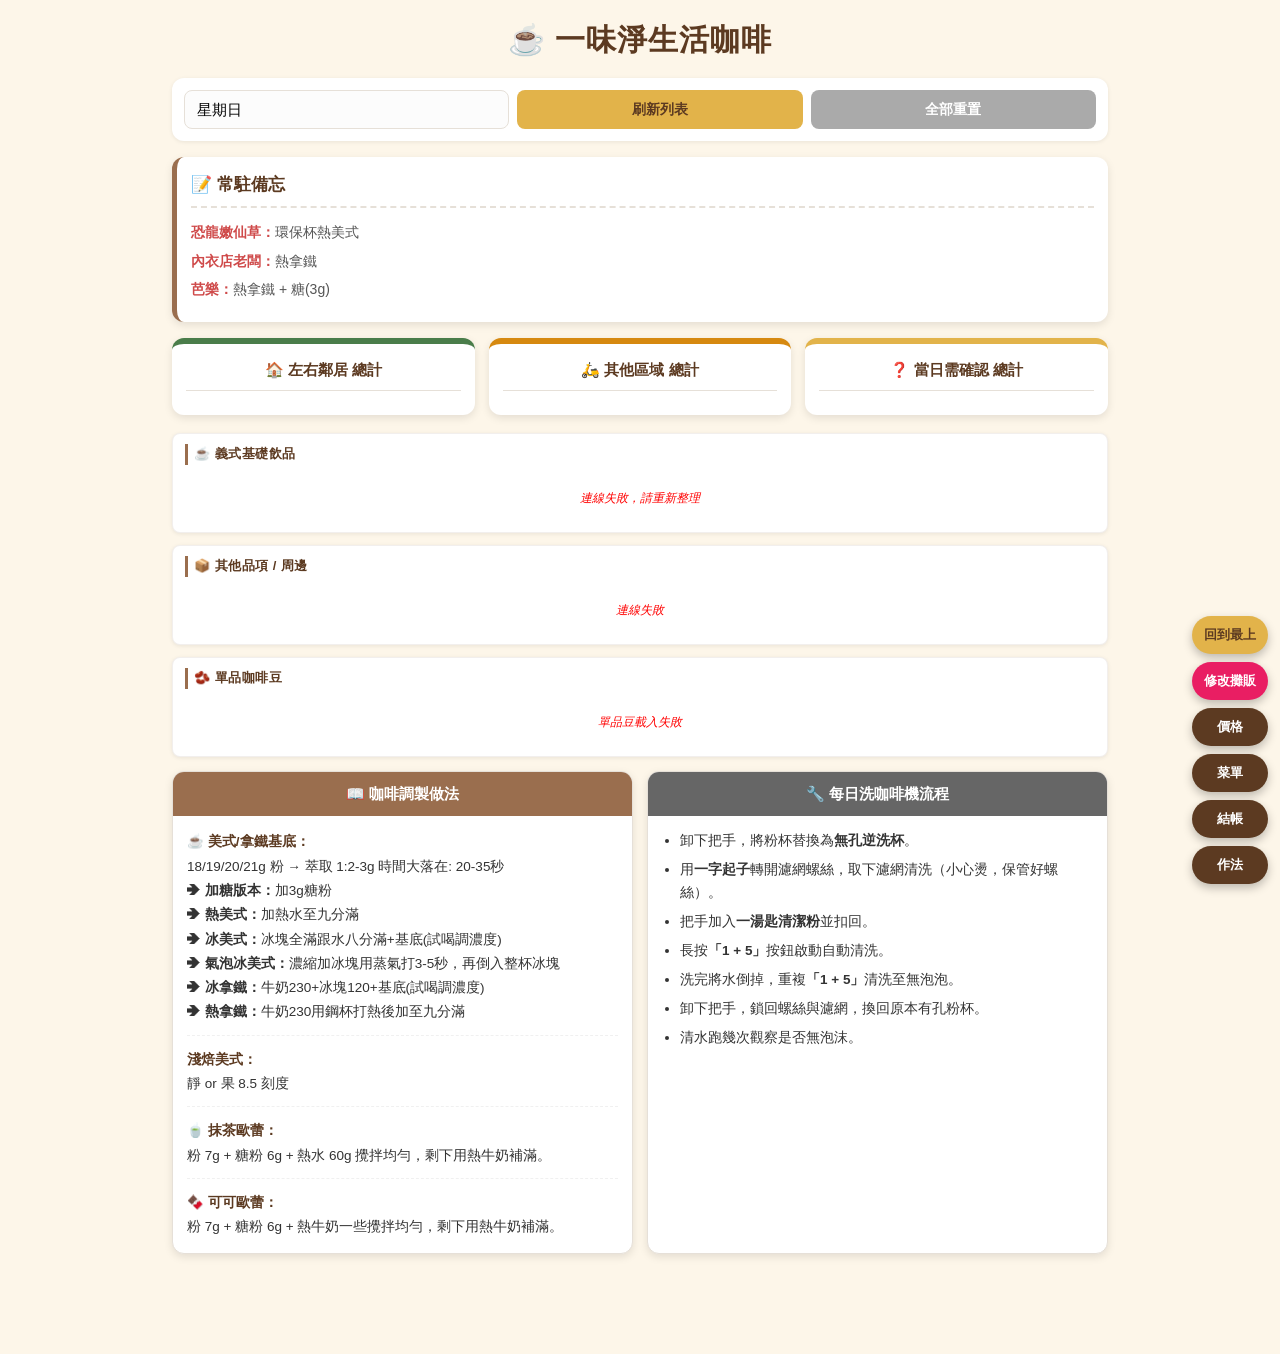
==== index.html @ 2da3b3c5 "新增菜單頁面" ====
<!DOCTYPE html>
<html lang="zh-TW">
<head>
    <meta charset="UTF-8">
    <meta name="viewport" content="width=device-width, initial-scale=1.0">
    <title>一味淨生活咖啡系統</title>
    <link rel="stylesheet" href="style.css">
</head>
<body>

<h2>☕ 一味淨生活咖啡</h2>
<script src="config.js"></script>
<script src="main.js"></script>

<div class="fab-container">
    <button class="fab-btn fab-top" onclick="window.scrollTo({ top: 0, behavior: 'smooth' })">回到最上</button>
    <button class="fab-btn" style="background-color: #e91e63; color: white;" onclick="openEditModal()">修改攤販</button>
    <button class="fab-btn" onclick="document.getElementById('menuReference').scrollIntoView({ behavior: 'smooth' })">價格</button>
    <button class="fab-btn" onclick="window.location.href='https://christypy.github.io/menu.html'">菜單</button>

    <button class="fab-btn" onclick="window.location.href='https://christypy.github.io/been.html?mode=admin'">結帳</button>
    <button class="fab-btn" onclick="document.getElementById('method').scrollIntoView({ behavior: 'smooth' })">作法</button>
</div>

<div class="controls">
    <select id="daySelect">
        <option value="1">星期一 (休)</option>
        <option value="2">星期二</option>
        <option value="3">星期三</option>
        <option value="4">星期四</option>
        <option value="5">星期五</option>
        <option value="6">星期六</option>
        <option value="0">星期日</option>
    </select>
    <button id="refreshBtn" class="btn" onclick="initData(true)">刷新列表</button>
    <button class="btn" id="clearAllBtn" onclick="manualClearAll()">全部重置</button>
</div>

<div class="info-section">
    <h3>📝 常駐備忘</h3>
    <ul id="staticMemoList">
        <li><b>恐龍嫩仙草：</b>環保杯熱美式</li>
        <li><b>內衣店老闆：</b>熱拿鐵</li>
        <li><b>芭樂：</b>熱拿鐵 + 糖(3g)</li>
    </ul>
    <ul id="dynamicMemoList"></ul>
</div>

<div class="stats-container">
    <div class="stat-box" style="border-top-color: var(--color-success);">
        <h3>🏠 左右鄰居 總計</h3>
        <div id="stats-neighbor"></div>
    </div>
    <div class="stat-box" style="border-top-color: var(--color-total-progress);">
        <h3>🛵 其他區域 總計</h3>
        <div id="stats-other"></div>
    </div>
    <div class="stat-box" style="border-top-color: var(--color-accent);">
        <h3>❓ 當日需確認 總計</h3>
        <div id="stats-ask"></div>
    </div>
</div>

<!-- 價目表 -->
<div id="menuReference">
    <div class="compact-menu-section">
        <div class="compact-grid-title">☕ 義式基礎飲品</div>
        <div class="multi-column-wrapper" id="baseDrinksContainer">
            <div class="cloud-loading-mini">同步雲端飲品中...</div>
        </div>
    </div>
    <div class="compact-menu-section">
        <div class="compact-grid-title">📦 其他品項 / 周邊</div>
        <div class="multi-column-wrapper" id="otherItemsContainer">
            <div class="cloud-loading-mini">同步雲端品項中...</div>
        </div>
    </div>

    <!-- 單品咖啡豆 -->
    <div class="compact-menu-section single-beans-section">
        <div class="compact-grid-title">🫘 單品咖啡豆</div>
        <div class="single-beans-grid-container" id="singleBeansGrid">
            <div class="cloud-loading-mini">☕ 正在讀取雲端單品豆目錄...</div>
        </div>
    </div>
</div>

<!-- 作法 + 洗機流程 -->
<div class="method-flex-container" id="method">
    <div class="price-card">
        <div class="price-card-header" style="background: var(--color-secondary);">📖 咖啡調製做法</div>
        <div style="padding: 14px; font-size: 13.5px; line-height: 1.8;">
            <div class="method-item-block">
                <strong style="color: var(--color-primary);">☕ 美式/拿鐵基底：</strong><br>
                18/19/20/21g 粉 → 萃取 1:2-3g 時間大落在: 20-35秒<br>
                ➔ <b>加糖版本：</b>加3g糖粉<br>
                ➔ <b>熱美式：</b>加熱水至九分滿<br>
                ➔ <b>冰美式：</b>冰塊全滿跟水八分滿+基底(試喝調濃度)<br>
                ➔ <b>氣泡冰美式：</b>濃縮加冰塊用蒸氣打3-5秒，再倒入整杯冰塊<br>
                ➔ <b>冰拿鐵：</b>牛奶230+冰塊120+基底(試喝調濃度)<br>
                ➔ <b>熱拿鐵：</b>牛奶230用鋼杯打熱後加至九分滿
            </div>
            <div class="method-item-block">
                <strong style="color: var(--color-primary);">淺焙美式：</strong><br>
                靜 or 果 8.5 刻度
            </div>
            <div class="method-item-block">
                <strong style="color: var(--color-primary);">🍵 抹茶歐蕾：</strong><br>
                粉 7g + 糖粉 6g + 熱水 60g 攪拌均勻，剩下用熱牛奶補滿。
            </div>
            <div class="method-item-block">
                <strong style="color: var(--color-primary);">🍫 可可歐蕾：</strong><br>
                粉 7g + 糖粉 6g + 熱牛奶一些攪拌均勻，剩下用熱牛奶補滿。
            </div>
        </div>
    </div>

    <div class="price-card">
        <div class="price-card-header" style="background: #666;">🔧 每日洗咖啡機流程</div>
        <div style="padding: 14px; font-size: 13.5px; line-height: 1.7;">
            <ul style="padding-left: 18px; margin: 0;">
                <li style="margin-bottom: 6px;">卸下把手，將粉杯替換為<b>無孔逆洗杯</b>。</li>
                <li style="margin-bottom: 6px;">用<b>一字起子</b>轉開濾網螺絲，取下濾網清洗（小心燙，保管好螺絲）。</li>
                <li style="margin-bottom: 6px;">把手加入<b>一湯匙清潔粉</b>並扣回。</li>
                <li style="margin-bottom: 6px;">長按<b>「1 + 5」</b>按鈕啟動自動清洗。</li>
                <li style="margin-bottom: 6px;">洗完將水倒掉，重複<b>「1 + 5」</b>清洗至無泡泡。</li>
                <li style="margin-bottom: 6px;">卸下把手，鎖回螺絲與濾網，換回原本有孔粉杯。</li>
                <li style="margin-bottom: 0;">清水跑幾次觀察是否無泡沫。</li>
            </ul>
        </div>
    </div>
</div>

<table id="menuTableBody" style="display: none;"></table>

<!-- 修改攤販 Modal -->
<div id="vendorEditModal" class="modal">
    <div class="modal-content">
        <h3>✏️ 線上修改攤販品項</h3>
        <div class="modal-group">
            <label for="modalVendorSelect">選擇攤販 / 姓名：</label>
            <select id="modalVendorSelect" onchange="onModalVendorChange()"></select>
        </div>
        <div class="modal-group">
            <label for="modalItemSelect">更換品項：</label>
            <select id="modalItemSelect">
                <option value="大拿鐵">大拿鐵</option>
                <option value="大熱美">大熱美</option>
                <option value="大熱拿">大熱拿</option>
                <option value="冰手沖">冰手沖</option>
                <option value="冰美式">冰美式</option>
                <option value="冰拿鐵">冰拿鐵</option>
                <option value="冰拿鐵加糖">冰拿鐵加糖</option>
                <option value="熱手沖">熱手沖</option>
                <option value="熱美式">熱美式</option>
                <option value="熱拿鐵">熱拿鐵</option>
                <option value="熱拿鐵加糖">熱拿鐵加糖</option>
            </select>
        </div>
        <div class="modal-actions">
            <button class="modal-btn cancel" onclick="closeEditModal()">取消</button>
            <button class="modal-btn confirm" onclick="submitVendorEdit()">確認修改</button>
        </div>
    </div>
</div>

<script>
// ── 雲端 CSV 價目表 URL ───────────────────────────────────────
const CLOUD_MENU_URL = "https://docs.google.com/spreadsheets/d/e/2PACX-1vSEiSHdIF1FlVgrSp5r8DhCDnTKAVhfRjXPIizNQ_d5kK_FFUQJfQKhQG1YXe3ViIdExAiUnAPlKCO-/pub?gid=250388087&single=true&output=csv";

// 焙度文字 → CSS class / 顯示文字對照
function getRoastInfo(raw) {
    if (!raw) return null;
    const r = raw.trim();
    if (!r) return null;
    const lower = r.toLowerCase();
    if (lower.includes('light') || lower.includes('淺')) return { label: '淺焙', cls: 'roast-light' };
    if (lower.includes('dark') || lower.includes('深')) return { label: '深焙', cls: 'roast-dark' };
    if (lower.includes('medium') || lower.includes('中')) return { label: '中焙', cls: 'roast-medium' };
    // 有值但不在已知分類 → 直接顯示原文
    return { label: r, cls: 'roast-default' };
}

async function fetchCloudMenu() {
    try {
        const response = await fetch(CLOUD_MENU_URL);
        if (!response.ok) throw new Error("價目表連線失敗");
        const csvText = await response.text();

        // 解析 CSV（簡易版，處理欄位中含逗號需引號的情形請視資料決定）
        const lines = csvText.split(/\r?\n/).map(line => {
            // 簡易 CSV split，不含引號跳脫
            return line.split(',');
        });

        let classicHTML = "";
        let otherHTML = "";
        let singleHTML = "";

        for (let i = 1; i < lines.length; i++) {
            const row = lines[i];
            if (!row || row.length < 3 || !row[0]) continue;

            const type       = row[0]  ? row[0].trim()  : "";
            const name       = row[2]  ? row[2].trim()  : "";
            const takePrice  = row[8]  ? row[8].trim()  : "";
            const roastRaw   = row[12] ? row[12].trim() : ""; // ← 第13欄為焙度

            if (type === 'classic') {
                classicHTML += `
                    <div class="mini-price-item">
                        <span class="p-name">${name}</span>
                        <span class="p-cost">$${takePrice || '0'}</span>
                    </div>`;
            } else if (type === 'other') {
                otherHTML += `
                    <div class="mini-price-item">
                        <span class="p-name">${name}</span>
                        <span class="p-cost">$${takePrice || '0'}</span>
                    </div>`;
            } else if (type === 'single') {
                const stayPrice  = row[9]  ? row[9].trim()  : "";
                const poundPrice = row[10] ? row[10].trim() : "";
                const dripPrice  = row[11] ? row[11].trim() : "";

                const roastInfo  = getRoastInfo(roastRaw);
                const roastBadge = roastInfo
                    ? `<span class="roast-badge ${roastInfo.cls}">${roastInfo.label}</span>`
                    : '';

                singleHTML += `
                    <div class="bean-compact-card">
                        <div class="bean-title-row">
                            <span class="bean-title-line">🫘 ${name}</span>
                            ${roastBadge}
                        </div>
                        <div class="bean-specs-row">
                            <div class="square-badge ${!takePrice  ? 'is-empty' : ''}"><span class="sq-lbl">外帶</span><span class="sq-prc">$${takePrice}</span></div>
                            <div class="square-badge ${!stayPrice  ? 'is-empty' : ''}"><span class="sq-lbl">內用</span><span class="sq-prc">$${stayPrice}</span></div>
                            <div class="square-badge ${!poundPrice ? 'is-empty' : ''}"><span class="sq-lbl">半磅</span><span class="sq-prc">$${poundPrice}</span></div>
                            <div class="square-badge ${!dripPrice  ? 'is-empty' : ''}"><span class="sq-lbl">濾掛</span><span class="sq-prc">$${dripPrice}</span></div>
                        </div>
                    </div>`;
            }
        }

        document.getElementById('baseDrinksContainer').innerHTML  = classicHTML || '<div class="cloud-loading-mini">暫無品項</div>';
        document.getElementById('otherItemsContainer').innerHTML  = otherHTML   || '<div class="cloud-loading-mini">暫無品項</div>';
        document.getElementById('singleBeansGrid').innerHTML      = singleHTML  || '<div class="cloud-loading-mini">暫無單品供應</div>';

    } catch (error) {
        console.error("雲端選單同步錯誤:", error);
        document.getElementById('baseDrinksContainer').innerHTML = '<div class="cloud-loading-mini" style="color:red;">連線失敗，請重新整理</div>';
        document.getElementById('otherItemsContainer').innerHTML = '<div class="cloud-loading-mini" style="color:red;">連線失敗</div>';
        document.getElementById('singleBeansGrid').innerHTML     = '<div class="cloud-loading-mini" style="color:red;">單品豆載入失敗</div>';
    }
}

window.addEventListener('DOMContentLoaded', fetchCloudMenu);
</script>
</body>
</html>
---- style.css ----
/* 全局變數與配色優化 */
:root {
    --color-primary: #5c3a21;
    --color-secondary: #9a6e4e;
    --color-accent: #e2b34a;
    --color-background: #fdf6e9;
    --color-light-gray: #e6e0d8;
    --color-done-bg: #f5f0e7;
    --color-success: #4a7d4a;
    --color-danger: #cf4a4a;
    --color-total-progress: #d68910;
    --color-section-bg: #ffffff;
    --color-text: #333333;
    --shadow-subtle: 0 1px 4px rgba(0,0,0,0.08);
    --shadow-medium: 0 3px 8px rgba(0,0,0,0.1);
    --border-radius-lg: 12px;
    --border-radius-md: 8px;
}

/* 基礎排版 */
*, *::before, *::after { box-sizing: border-box; }

body {
    font-family: 'Noto Sans TC', -apple-system, BlinkMacSystemFont, "Segoe UI", "Roboto", sans-serif;
    background: var(--color-background);
    padding: 0 12px 100px 12px;
    color: var(--color-text);
    max-width: 960px;
    margin: 0 auto;
    line-height: 1.6;
    font-size: 15px;
}

h2 {
    text-align: center;
    color: var(--color-primary);
    margin: 16px 0 14px 0;
    font-size: clamp(22px, 5vw, 30px);
    font-weight: 700;
    letter-spacing: 1px;
}

/* ── FAB 浮動按鈕 ─────────────────────────────────── */
.fab-container {
    position: fixed;
    right: 12px;
    bottom: 16px;
    display: flex;
    flex-direction: column;
    gap: 8px;
    z-index: 999;
}

.fab-btn {
    min-width: 76px;
    height: 38px;
    padding: 0 12px;
    border-radius: 999px;
    border: none;
    background: var(--color-primary);
    color: white;
    font-size: 13px;
    font-weight: bold;
    box-shadow: 0 4px 10px rgba(0,0,0,0.25);
    cursor: pointer;
    white-space: nowrap;
    transition: background 0.2s;
}
.fab-btn:hover { background: var(--color-secondary); }
.fab-top { background: var(--color-accent); color: var(--color-primary); }

/* ── 控制區 ──────────────────────────────────────── */
.controls {
    background: var(--color-section-bg);
    padding: 12px;
    border-radius: var(--border-radius-lg);
    box-shadow: var(--shadow-subtle);
    margin-bottom: 16px;
    display: flex;
    gap: 8px;
    flex-wrap: wrap;
}

select {
    padding: 10px 12px;
    font-size: 15px;
    border-radius: var(--border-radius-md);
    border: 1px solid var(--color-light-gray);
    appearance: none;
    background-color: #fcfcfc;
    flex: 1 1 120px;
    cursor: pointer;
    min-width: 0;
}

.btn {
    background: var(--color-accent);
    color: var(--color-primary);
    border: none;
    padding: 10px 14px;
    border-radius: var(--border-radius-md);
    cursor: pointer;
    font-weight: bold;
    font-size: 14px;
    transition: background 0.2s, transform 0.1s;
    flex: 1 1 80px;
    min-width: 0;
}
.btn:hover { background: #f0c35f; transform: translateY(-1px); }

#clearAllBtn { background: #aaa; color: white; }
#clearAllBtn:hover { background: #888; }

/* ── 備忘區 ──────────────────────────────────────── */
.info-section {
    background: var(--color-section-bg);
    padding: 14px;
    border-radius: var(--border-radius-lg);
    box-shadow: var(--shadow-medium);
    margin-bottom: 16px;
    border-left: 5px solid var(--color-secondary);
}
.info-section h3 {
    color: var(--color-primary);
    font-size: 17px;
    margin: 0 0 10px 0;
    border-bottom: 2px dashed var(--color-light-gray);
    padding-bottom: 8px;
    font-weight: 600;
}
.info-section ul { list-style: none; padding: 0; margin: 0; }
.info-section li { font-size: 14px; padding: 3px 0; color: #555; }
.info-section li b { color: var(--color-danger); font-weight: 700; }

#dynamicMemoList { display: flex; flex-wrap: wrap; gap: 12px; padding-top: 5px; }
.dynamic-memo-title { width: 100%; margin-top: 10px; padding-bottom: 5px; color: var(--color-danger); font-weight: bold; border-top: 2px dashed var(--color-danger); }
.dynamic-memo-item { color: var(--color-primary); font-weight: 600; padding: 2px 0; white-space: nowrap; }
.dynamic-memo-item .memo-tag { font-style: normal; color: white; background-color: var(--color-total-progress); padding: 2px 6px; border-radius: 4px; font-weight: bold; margin-left: 5px; font-size: 12px; }
#staticMemoList.has-dynamic { margin-bottom: 10px; }

/* ── 統計區 ──────────────────────────────────────── */
.stats-container {
    display: grid;
    grid-template-columns: 1fr;
    gap: 14px;
    margin-bottom: 18px;
}
@media (min-width: 640px) {
    .stats-container { grid-template-columns: 1fr 1fr; }
}
@media (min-width: 960px) {
    .stats-container { grid-template-columns: 1fr 1fr 1fr; }
}

.stat-box {
    background: var(--color-section-bg);
    border-radius: var(--border-radius-lg);
    padding: 14px;
    box-shadow: var(--shadow-medium);
    border-top: 6px solid var(--color-primary);
}
.stat-box h3 { margin: 0 0 10px 0; font-size: 15px; color: var(--color-primary); font-weight: 700; text-align: center; border-bottom: 1px solid var(--color-light-gray); padding-bottom: 8px; }

.stat-row { display: flex; justify-content: space-between; align-items: center; font-size: 14px; margin: 5px 0; padding: 7px 10px; cursor: pointer; transition: background-color 0.15s; border-radius: 6px; font-weight: 500; }
.stat-row:hover { background-color: var(--color-done-bg); }
.stat-row.total { font-size: 15px; font-weight: 700; border-top: 2px solid var(--color-light-gray); margin-top: 12px; padding-top: 10px; color: var(--color-primary); }
.stat-row.no-click { cursor: default; }

.stat-row-progress { height: 5px; background-color: var(--color-light-gray); border-radius: 2px; margin: 0 10px 8px 10px; overflow: hidden; }
.progress-fill { height: 100%; background-color: var(--color-accent); transition: width 0.3s ease; }

.progress-counts .count-total { color: var(--color-danger); font-weight: bold; margin-right: 10px; }
.progress-counts .count-remaining b { color: var(--color-danger); font-weight: bold; }
.progress-counts .count-remaining b[style*="color: var(--color-success);"] { color: var(--color-success) !important; }

.stat-detail-list { display: block; padding: 5px 10px; background-color: #fff; border-top: 1px solid var(--color-light-gray); }
.stat-detail-item { display: flex; justify-content: flex-start; align-items: center; font-size: 14px; padding: 8px 6px; border-bottom: 1px dotted #e0e0e0; cursor: pointer; transition: background-color 0.1s; border-radius: 4px; gap: 4px; }
.stat-detail-item:hover:not(.done):not(.absent) { background-color: var(--color-done-bg); }
.stat-detail-item.done { background-color: var(--color-done-bg); color: #888; text-decoration: line-through; }

.customer-info { display: flex; flex-direction: column; align-items: flex-start; flex-grow: 1; margin-right: auto; min-width: 0; }
.customer-name { font-weight: 600; color: var(--color-primary); }
.stat-detail-item.done .customer-name { color: #aaa; }
.customer-loc { font-size: 12px; color: #777; margin-top: 2px; }
.customer-tag { font-size: 11px; background-color: var(--color-accent); color: var(--color-primary); padding: 1px 4px; border-radius: 3px; font-weight: bold; margin-left: 8px; flex-shrink: 0; line-height: 1.4; }
.stat-detail-item.done .customer-tag { background-color: #d8d8d8; color: #999; }

/* Checkbox */
.stat-detail-item input[type="checkbox"] {
    appearance: none; -webkit-appearance: none;
    width: 22px; height: 22px; min-width: 22px;
    border: 2px solid var(--color-secondary); border-radius: 4px;
    cursor: pointer; outline: none; position: relative; flex-shrink: 0;
}
.stat-detail-item input[type="checkbox"]:checked { border-color: var(--color-success); background-color: var(--color-success); }
.stat-detail-item input[type="checkbox"]:checked::after { content: '✓'; color: white; position: absolute; top: -1px; left: 4px; font-size: 15px; font-weight: bold; }

.absence-toggle { background: #f4f4f4; color: var(--color-danger); border: 1px solid var(--color-light-gray); border-radius: 4px; font-weight: bold; padding: 4px 7px; cursor: pointer; margin-right: 6px; transition: background 0.1s; line-height: 1; font-size: 13px; flex-shrink: 0; }
.absence-toggle:hover { background: #ffe6e6; border-color: var(--color-danger); }

.stat-detail-item.absent { background-color: #f7f7f7; color: #999; opacity: 0.6; }
.stat-detail-item.absent .customer-name { color: #999; }
.stat-detail-item.absent .customer-tag { display: none; }
.stat-detail-item.absent input[type="checkbox"] { border-color: #ccc; background-color: #e8e8e8; cursor: default; }
.stat-detail-item.absent input[type="checkbox"]:checked::after { content: '－'; color: #999; top: -3px; left: 4px; }
.stat-detail-item.absent .customer-info { cursor: default; pointer-events: none; }

/* ── 修改品項按鈕 ─────────────────────────────────── */
.edit-item-btn { padding: 6px 10px; margin-left: 4px; cursor: pointer; font-size: 1.1rem; transition: transform 0.1s ease; user-select: none; }
.edit-item-btn:active { transform: scale(1.2); }
.stat-detail-item.absent .edit-item-btn { display: none; }

/* ── 舊價格卡（保留相容性）─────────────────────────── */
.price-card-container {
    display: grid;
    grid-template-columns: 1fr 1fr;
    gap: 16px;
    margin-top: 20px;
}
@media (max-width: 640px) {
    .price-card-container { grid-template-columns: 1fr; }
}
.price-card { background: #fff; border-radius: var(--border-radius-lg); box-shadow: var(--shadow-medium); overflow: hidden; border: 1px solid var(--color-light-gray); }
.price-card-header { background: var(--color-primary); color: #fff; padding: 10px 15px; font-weight: bold; text-align: center; font-size: 15px; }

/* ── 價目表緊湊區塊 ───────────────────────────────── */
.compact-menu-section {
    background: var(--color-section-bg);
    border-radius: var(--border-radius-md);
    box-shadow: var(--shadow-subtle);
    border: 1px solid rgba(92,58,33,0.08);
    padding: 10px 12px;
    margin-bottom: 12px;
}
.compact-grid-title {
    font-size: 13px;
    font-weight: 700;
    color: var(--color-primary);
    border-left: 3px solid var(--color-secondary);
    padding-left: 6px;
    margin: 0 0 10px 0;
    letter-spacing: 0.5px;
}

/* 義式飲品＆其他品項：mini 價格格 */
.multi-column-wrapper {
    display: grid;
    grid-template-columns: repeat(2, 1fr);
    gap: 5px 10px;
}
@media (min-width: 480px) {
    .multi-column-wrapper { grid-template-columns: repeat(3, 1fr); }
}
@media (min-width: 768px) {
    .multi-column-wrapper { grid-template-columns: repeat(4, 1fr); }
}

.mini-price-item {
    display: flex;
    justify-content: space-between;
    align-items: center;
    padding: 5px 8px;
    background: #faf8f5;
    border-radius: 5px;
    font-size: 13px;
    border: 1px solid rgba(0,0,0,0.04);
    gap: 4px;
}
.mini-price-item .p-name { color: #444; overflow: hidden; text-overflow: ellipsis; white-space: nowrap; flex: 1; min-width: 0; }
.mini-price-item .p-cost { font-weight: 700; color: var(--color-secondary); flex-shrink: 0; font-size: 13px; }

/* 讀取中 */
.cloud-loading-mini { grid-column: 1 / -1; text-align: center; padding: 14px; color: #999; font-size: 12px; font-style: italic; }

/* ── 單品豆卡片 ───────────────────────────────────── */
.single-beans-section {
    background: var(--color-section-bg);
    border-radius: var(--border-radius-md);
    box-shadow: var(--shadow-subtle);
    border: 1px solid rgba(92,58,33,0.08);
    padding: 10px 12px;
    margin-bottom: 12px;
}
.single-beans-grid-container {
    display: grid;
    grid-template-columns: repeat(auto-fill, minmax(200px, 1fr));
    gap: 8px;
    margin-top: 8px;
}
@media (max-width: 400px) {
    .single-beans-grid-container { grid-template-columns: 1fr; }
}

.bean-compact-card {
    background: #fffdf8;
    border-radius: 8px;
    border: 1px solid rgba(92,58,33,0.1);
    box-shadow: var(--shadow-subtle);
    padding: 10px;
    display: flex;
    flex-direction: column;
    gap: 7px;
}
.bean-title-row {
    display: flex;
    align-items: center;
    gap: 6px;
    flex-wrap: wrap;
}
.bean-title-line {
    font-size: 13.5px;
    font-weight: 700;
    color: var(--color-primary);
    flex: 1;
    min-width: 0;
    overflow: hidden;
    text-overflow: ellipsis;
    white-space: nowrap;
}
/* 焙度徽章 */
.roast-badge {
    display: inline-block;
    padding: 2px 7px;
    border-radius: 99px;
    font-size: 11px;
    font-weight: 700;
    flex-shrink: 0;
    white-space: nowrap;
}
.roast-light  { background: #fff3c4; color: #7a5500; border: 1px solid #e8c44a; }
.roast-medium { background: #ffe8cc; color: #7a3800; border: 1px solid #d4844a; }
.roast-dark   { background: #3a2010; color: #f5d9b0; border: 1px solid #7a4020; }
.roast-default{ background: #f0ebe4; color: #666; border: 1px solid #d0c8bc; }

/* 四格價格徽章 */
.bean-specs-row {
    display: grid;
    grid-template-columns: repeat(4, 1fr);
    gap: 4px;
}
.square-badge {
    display: flex;
    flex-direction: column;
    align-items: center;
    justify-content: center;
    background: #fdfaf5;
    border: 1px solid #f0e9dd;
    border-radius: 5px;
    padding: 5px 2px;
}
.square-badge .sq-lbl { font-size: 10px; color: #888; font-weight: 500; margin-bottom: 1px; }
.square-badge .sq-prc { font-weight: 700; color: var(--color-danger); font-size: 12px; }
.square-badge.is-empty { visibility: hidden; }

/* ── 作法 ＋ 洗機流程 ────────────────────────────── */
.method-flex-container {
    display: flex;
    flex-direction: column;
    gap: 14px;
    margin-top: 14px;
}
@media (min-width: 768px) {
    .method-flex-container { flex-direction: row; }
    .method-flex-container .price-card { flex: 1; margin-bottom: 0 !important; }
}
.method-item-block { margin-bottom: 12px; border-bottom: 1px dashed rgba(0,0,0,0.06); padding-bottom: 10px; }
.method-item-block:last-child { margin-bottom: 0; border-bottom: none; padding-bottom: 0; }

/* ── Modal ───────────────────────────────────────── */
.modal { display: none; position: fixed; top: 0; left: 0; width: 100%; height: 100%; background: rgba(0,0,0,0.5); z-index: 1000; justify-content: center; align-items: center; }
.modal-content { background: #fff; padding: 20px; border-radius: 10px; width: 92%; max-width: 400px; box-shadow: 0 4px 16px rgba(0,0,0,0.15); color: #333; }
.modal-content h3 { margin-top: 0; color: var(--color-primary); }
.modal-group { margin-bottom: 15px; }
.modal-group label { display: block; margin-bottom: 5px; font-weight: bold; font-size: 14px; }
.modal-group select { width: 100%; padding: 8px; border: 1px solid #ccc; border-radius: 4px; font-size: 16px; }
.modal-actions { display: flex; gap: 10px; justify-content: flex-end; margin-top: 20px; }
.modal-btn { padding: 9px 18px; border: none; border-radius: 6px; cursor: pointer; font-size: 14px; font-weight: bold; }
.modal-btn.cancel { background: #eee; color: #333; }
.modal-btn.confirm { background: var(--color-success); color: #fff; }

/* 舊表格（隱藏備用） */
.menu-group-full { width: 100%; border-collapse: collapse; margin-top: 10px; background: #fff; border-radius: 8px; overflow: hidden; }
.menu-group-full thead th { background-color: var(--color-secondary); color: white; padding: 10px 8px; font-size: 13px; text-align: center; }
.menu-group-full tbody tr:nth-child(even) { background-color: #fafafa; }
.menu-group-full tbody td { padding: 9px 8px; text-align: center; font-size: 13px; border-bottom: 1px solid #eee; }
.menu-group-full td:first-child { font-weight: bold; color: var(--color-primary); }
.menu-price { color: var(--color-danger); font-weight: bold; }
.menu-price::before { content: '$'; font-size: 11px; }
.menu-price:empty::before { content: ''; }

/* price-item 舊 class 相容 */
.price-item { padding: 7px 10px; border-bottom: 1px solid #f0f0f0; display: flex; justify-content: space-between; align-items: center; font-size: 14px; }
.price-item .p-name { color: #555; }
.price-item .p-value { color: var(--color-danger); font-weight: bold; }
.price-item .p-value::before { content: '$'; font-size: 12px; margin-right: 1px; }
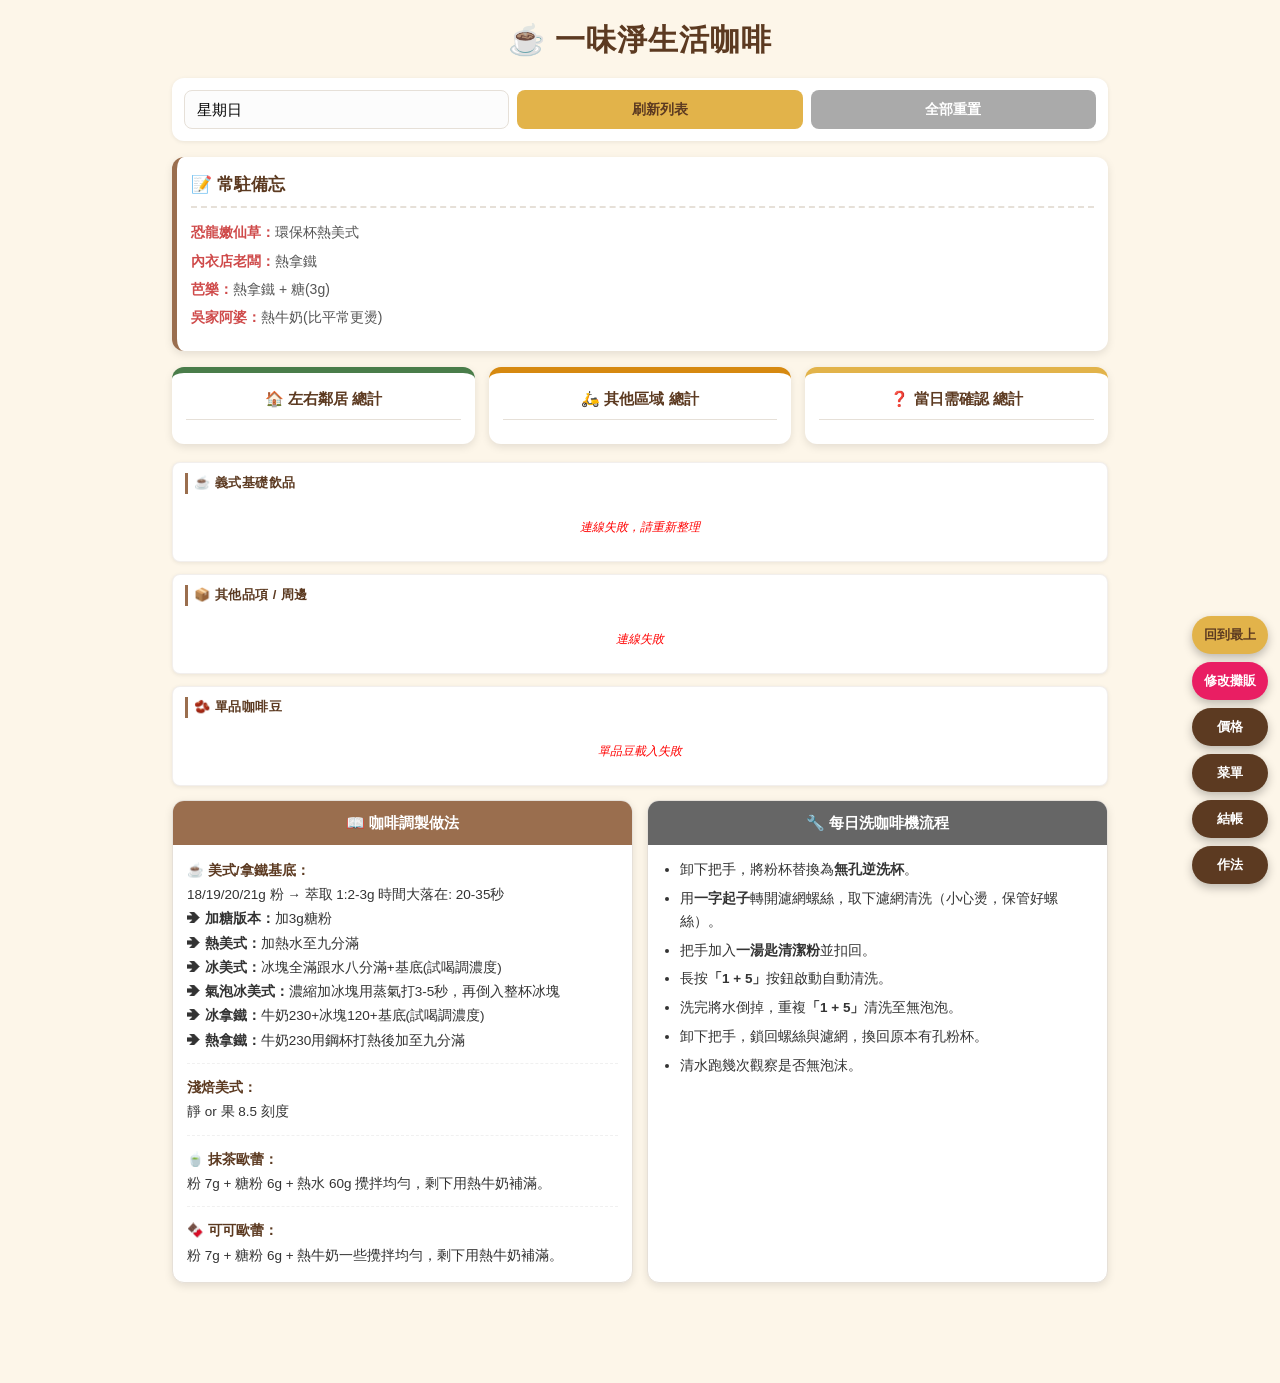
==== commit 88a5ca6a: "修繕攤販打勾問題" ====
--- a/index.html
+++ b/index.html
@@ -17,7 +17,6 @@
     <button class="fab-btn" style="background-color: #e91e63; color: white;" onclick="openEditModal()">修改攤販</button>
     <button class="fab-btn" onclick="document.getElementById('menuReference').scrollIntoView({ behavior: 'smooth' })">價格</button>
     <button class="fab-btn" onclick="window.location.href='https://christypy.github.io/menu.html'">菜單</button>
-
     <button class="fab-btn" onclick="window.location.href='https://christypy.github.io/been.html?mode=admin'">結帳</button>
     <button class="fab-btn" onclick="document.getElementById('method').scrollIntoView({ behavior: 'smooth' })">作法</button>
 </div>
@@ -42,6 +41,7 @@
         <li><b>恐龍嫩仙草：</b>環保杯熱美式</li>
         <li><b>內衣店老闆：</b>熱拿鐵</li>
         <li><b>芭樂：</b>熱拿鐵 + 糖(3g)</li>
+        <li><b>吳家阿婆：</b>熱牛奶(比平常更燙)</li>
     </ul>
     <ul id="dynamicMemoList"></ul>
 </div>
@@ -75,8 +75,6 @@
             <div class="cloud-loading-mini">同步雲端品項中...</div>
         </div>
     </div>
-
-    <!-- 單品咖啡豆 -->
     <div class="compact-menu-section single-beans-section">
         <div class="compact-grid-title">🫘 單品咖啡豆</div>
         <div class="single-beans-grid-container" id="singleBeansGrid">
@@ -165,46 +163,76 @@
 </div>
 
 <script>
-// ── 雲端 CSV 價目表 URL ───────────────────────────────────────
+// ══════════════════════════════════════════════════════════════
+// 雲端價目表設定
+// 攤販訂單用 gid=0（第一個 sheet）
+// 單品豆選單用 gid=250388087
+// ══════════════════════════════════════════════════════════════
+
+// ✅ 修正：攤販訂單 sheet（gid=0）
+const CLOUD_VENDOR_URL = "https://docs.google.com/spreadsheets/d/e/2PACX-1vSEiSHdIF1FlVgrSp5r8DhCDnTKAVhfRjXPIizNQ_d5kK_FFUQJfQKhQG1YXe3ViIdExAiUnAPlKCO-/pub?gid=0&single=true&output=csv";
+
+// ✅ 單品豆 sheet（gid=250388087）
 const CLOUD_MENU_URL = "https://docs.google.com/spreadsheets/d/e/2PACX-1vSEiSHdIF1FlVgrSp5r8DhCDnTKAVhfRjXPIizNQ_d5kK_FFUQJfQKhQG1YXe3ViIdExAiUnAPlKCO-/pub?gid=250388087&single=true&output=csv";
 
-// 焙度文字 → CSS class / 顯示文字對照
+// 正確解析 CSV（支援欄位內含逗號的引號格式）
+function parseCSV(text) {
+    const rows = [];
+    const lines = text.split(/\r?\n/);
+    for (const line of lines) {
+        if (!line.trim()) continue;
+        const row = [];
+        let current = '';
+        let inQuote = false;
+        for (let i = 0; i < line.length; i++) {
+            const ch = line[i];
+            if (ch === '"') {
+                if (inQuote && line[i+1] === '"') { current += '"'; i++; }
+                else inQuote = !inQuote;
+            } else if (ch === ',' && !inQuote) {
+                row.push(current.trim());
+                current = '';
+            } else {
+                current += ch;
+            }
+        }
+        row.push(current.trim());
+        rows.push(row);
+    }
+    return rows;
+}
+
+// 焙度文字 → CSS class
 function getRoastInfo(raw) {
     if (!raw) return null;
     const r = raw.trim();
     if (!r) return null;
     const lower = r.toLowerCase();
-    if (lower.includes('light') || lower.includes('淺')) return { label: '淺焙', cls: 'roast-light' };
-    if (lower.includes('dark') || lower.includes('深')) return { label: '深焙', cls: 'roast-dark' };
-    if (lower.includes('medium') || lower.includes('中')) return { label: '中焙', cls: 'roast-medium' };
-    // 有值但不在已知分類 → 直接顯示原文
+    if (lower.includes('light') || lower.includes('淺') || r === 'lr') return { label: '淺焙', cls: 'roast-light' };
+    if (lower.includes('dark')  || lower.includes('深') || r === 'dr') return { label: '深焙',  cls: 'roast-dark'  };
+    if (lower.includes('medium')|| lower.includes('中') || r === 'mr') return { label: '中焙',  cls: 'roast-medium'};
     return { label: r, cls: 'roast-default' };
 }
 
+// ── 讀取單品豆選單（加時間戳防快取）──
 async function fetchCloudMenu() {
     try {
-        const response = await fetch(CLOUD_MENU_URL);
-        if (!response.ok) throw new Error("價目表連線失敗");
-        const csvText = await response.text();
-
-        // 解析 CSV（簡易版，處理欄位中含逗號需引號的情形請視資料決定）
-        const lines = csvText.split(/\r?\n/).map(line => {
-            // 簡易 CSV split，不含引號跳脫
-            return line.split(',');
-        });
-
-        let classicHTML = "";
-        let otherHTML = "";
-        let singleHTML = "";
+        const res = await fetch(CLOUD_MENU_URL + '&t=' + Date.now());
+        if (!res.ok) throw new Error('價目表連線失敗');
+        const csvText = await res.text();
+        const lines = parseCSV(csvText);
+
+        let classicHTML = '', otherHTML = '', singleHTML = '';
 
         for (let i = 1; i < lines.length; i++) {
             const row = lines[i];
             if (!row || row.length < 3 || !row[0]) continue;
 
-            const type       = row[0]  ? row[0].trim()  : "";
-            const name       = row[2]  ? row[2].trim()  : "";
-            const takePrice  = row[8]  ? row[8].trim()  : "";
-            const roastRaw   = row[12] ? row[12].trim() : ""; // ← 第13欄為焙度
+            const type      = row[0].trim();
+            const name      = (row[2] || '').trim();
+            const takePrice = (row[8] || '').trim();
+            // 欄位說明（單品豆 sheet）：[5]=roast class [6]=roastName [12]=status（注意：這個sheet的第13欄是status）
+            const statusRaw = (row[12] || '').trim();
 
             if (type === 'classic') {
                 classicHTML += `
@@ -219,14 +247,17 @@
                         <span class="p-cost">$${takePrice || '0'}</span>
                     </div>`;
             } else if (type === 'single') {
-                const stayPrice  = row[9]  ? row[9].trim()  : "";
-                const poundPrice = row[10] ? row[10].trim() : "";
-                const dripPrice  = row[11] ? row[11].trim() : "";
+                // 只顯示上架的單品豆
+                if (statusRaw !== '1' && statusRaw !== '上架') continue;
+
+                const stayPrice  = (row[9]  || '').trim();
+                const poundPrice = (row[10] || '').trim();
+                const dripPrice  = (row[11] || '').trim();
+                const roastRaw   = (row[5]  || '').trim(); // 烘焙度 class
 
                 const roastInfo  = getRoastInfo(roastRaw);
                 const roastBadge = roastInfo
-                    ? `<span class="roast-badge ${roastInfo.cls}">${roastInfo.label}</span>`
-                    : '';
+                    ? `<span class="roast-badge ${roastInfo.cls}">${roastInfo.label}</span>` : '';
 
                 singleHTML += `
                     <div class="bean-compact-card">
@@ -244,12 +275,12 @@
             }
         }
 
-        document.getElementById('baseDrinksContainer').innerHTML  = classicHTML || '<div class="cloud-loading-mini">暫無品項</div>';
-        document.getElementById('otherItemsContainer').innerHTML  = otherHTML   || '<div class="cloud-loading-mini">暫無品項</div>';
-        document.getElementById('singleBeansGrid').innerHTML      = singleHTML  || '<div class="cloud-loading-mini">暫無單品供應</div>';
-
-    } catch (error) {
-        console.error("雲端選單同步錯誤:", error);
+        document.getElementById('baseDrinksContainer').innerHTML = classicHTML || '<div class="cloud-loading-mini">暫無品項</div>';
+        document.getElementById('otherItemsContainer').innerHTML = otherHTML   || '<div class="cloud-loading-mini">暫無品項</div>';
+        document.getElementById('singleBeansGrid').innerHTML     = singleHTML  || '<div class="cloud-loading-mini">暫無單品供應</div>';
+
+    } catch (err) {
+        console.error('雲端選單同步錯誤:', err);
         document.getElementById('baseDrinksContainer').innerHTML = '<div class="cloud-loading-mini" style="color:red;">連線失敗，請重新整理</div>';
         document.getElementById('otherItemsContainer').innerHTML = '<div class="cloud-loading-mini" style="color:red;">連線失敗</div>';
         document.getElementById('singleBeansGrid').innerHTML     = '<div class="cloud-loading-mini" style="color:red;">單品豆載入失敗</div>';
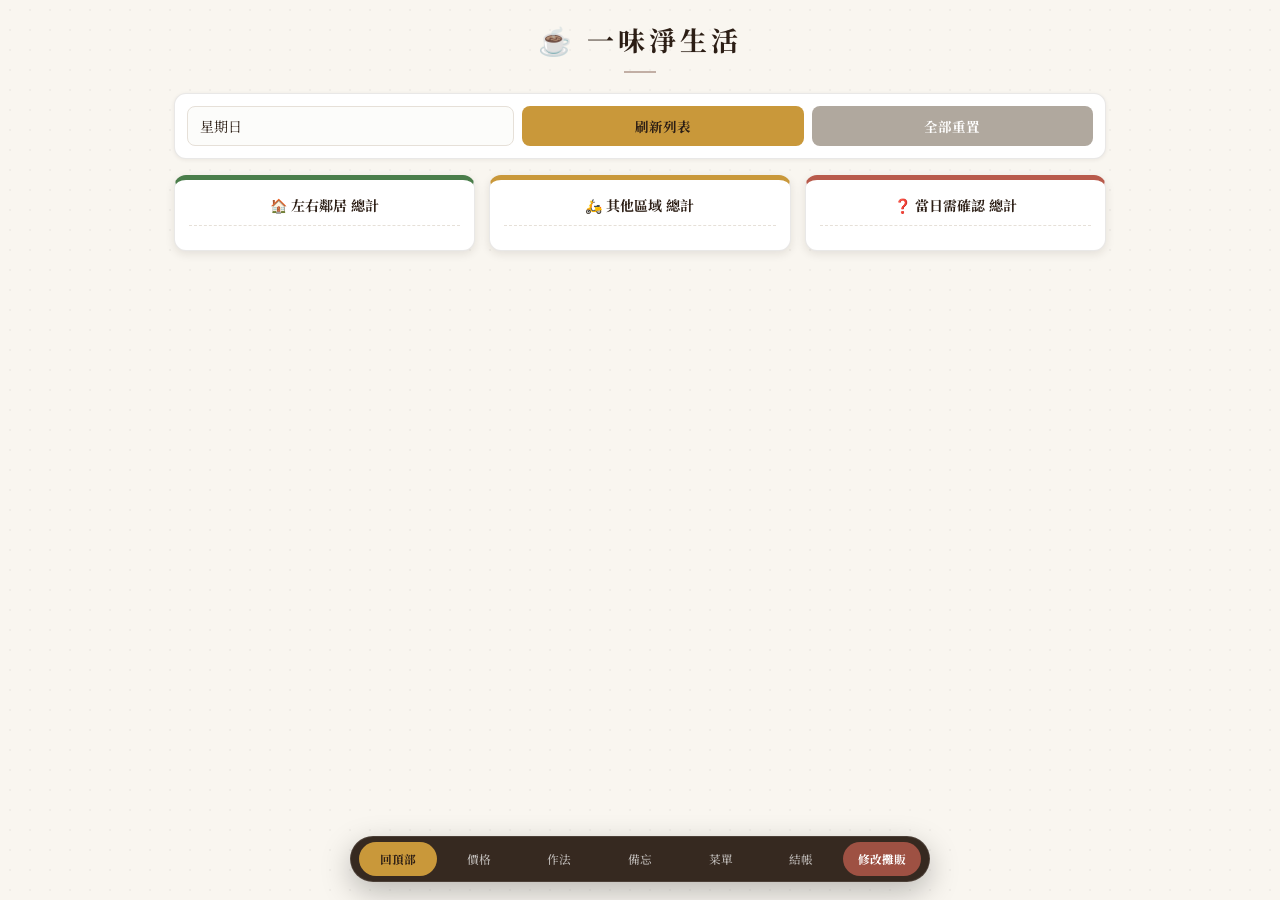
==== commit 7032eef0: "更改index樣式、其他頁面相對入境" ====
--- a/index.html
+++ b/index.html
@@ -2,25 +2,22 @@
 <html lang="zh-TW">
 <head>
     <meta charset="UTF-8">
-    <meta name="viewport" content="width=device-width, initial-scale=1.0">
+    <meta name="viewport" content="width=device-width, initial-scale=1.0, maximum-scale=1.0, user-scalable=no">
     <title>一味淨生活咖啡系統</title>
+    <link rel="preconnect" href="https://fonts.googleapis.com">
+    <link href="https://fonts.googleapis.com/css2?family=Noto+Serif+TC:wght@500;700&family=Playfair+Display:ital,wght@0,600;1,600&display=swap" rel="stylesheet">
     <link rel="stylesheet" href="style.css">
 </head>
 <body>
 
-<h2>☕ 一味淨生活咖啡</h2>
+<div class="page-header">
+    <h1>☕ 一味淨生活</h1>
+</div>
+
 <script src="config.js"></script>
 <script src="main.js"></script>
 
-<div class="fab-container">
-    <button class="fab-btn fab-top" onclick="window.scrollTo({ top: 0, behavior: 'smooth' })">回到最上</button>
-    <button class="fab-btn" style="background-color: #e91e63; color: white;" onclick="openEditModal()">修改攤販</button>
-    <button class="fab-btn" onclick="document.getElementById('menuReference').scrollIntoView({ behavior: 'smooth' })">價格</button>
-    <button class="fab-btn" onclick="window.location.href='https://christypy.github.io/menu.html'">菜單</button>
-    <button class="fab-btn" onclick="window.location.href='https://christypy.github.io/been.html?mode=admin'">結帳</button>
-    <button class="fab-btn" onclick="document.getElementById('method').scrollIntoView({ behavior: 'smooth' })">作法</button>
-</div>
-
+<!-- 控制列 -->
 <div class="controls">
     <select id="daySelect">
         <option value="1">星期一 (休)</option>
@@ -35,17 +32,7 @@
     <button class="btn" id="clearAllBtn" onclick="manualClearAll()">全部重置</button>
 </div>
 
-<div class="info-section">
-    <h3>📝 常駐備忘</h3>
-    <ul id="staticMemoList">
-        <li><b>恐龍嫩仙草：</b>環保杯熱美式</li>
-        <li><b>內衣店老闆：</b>熱拿鐵</li>
-        <li><b>芭樂：</b>熱拿鐵 + 糖(3g)</li>
-        <li><b>吳家阿婆：</b>熱牛奶(比平常更燙)</li>
-    </ul>
-    <ul id="dynamicMemoList"></ul>
-</div>
-
+<!-- 攤販訂單（主區塊）-->
 <div class="stats-container">
     <div class="stat-box" style="border-top-color: var(--color-success);">
         <h3>🏠 左右鄰居 總計</h3>
@@ -61,8 +48,8 @@
     </div>
 </div>
 
-<!-- 價目表 -->
-<div id="menuReference">
+<!-- 價目表（預設隱藏）-->
+<div id="menuReference" class="collapsible-section">
     <div class="compact-menu-section">
         <div class="compact-grid-title">☕ 義式基礎飲品</div>
         <div class="multi-column-wrapper" id="baseDrinksContainer">
@@ -83,99 +70,143 @@
     </div>
 </div>
 
-<!-- 作法 + 洗機流程 -->
-<div class="method-flex-container" id="method">
-    <div class="price-card">
-        <div class="price-card-header" style="background: var(--color-secondary);">📖 咖啡調製做法</div>
-        <div style="padding: 14px; font-size: 13.5px; line-height: 1.8;">
-            <div class="method-item-block">
-                <strong style="color: var(--color-primary);">☕ 美式/拿鐵基底：</strong><br>
-                18/19/20/21g 粉 → 萃取 1:2-3g 時間大落在: 20-35秒<br>
-                ➔ <b>加糖版本：</b>加3g糖粉<br>
-                ➔ <b>熱美式：</b>加熱水至九分滿<br>
-                ➔ <b>冰美式：</b>冰塊全滿跟水八分滿+基底(試喝調濃度)<br>
-                ➔ <b>氣泡冰美式：</b>濃縮加冰塊用蒸氣打3-5秒，再倒入整杯冰塊<br>
-                ➔ <b>冰拿鐵：</b>牛奶230+冰塊120+基底(試喝調濃度)<br>
-                ➔ <b>熱拿鐵：</b>牛奶230用鋼杯打熱後加至九分滿
-            </div>
-            <div class="method-item-block">
-                <strong style="color: var(--color-primary);">淺焙美式：</strong><br>
-                靜 or 果 8.5 刻度
-            </div>
-            <div class="method-item-block">
-                <strong style="color: var(--color-primary);">🍵 抹茶歐蕾：</strong><br>
-                粉 7g + 糖粉 6g + 熱水 60g 攪拌均勻，剩下用熱牛奶補滿。
-            </div>
-            <div class="method-item-block">
-                <strong style="color: var(--color-primary);">🍫 可可歐蕾：</strong><br>
-                粉 7g + 糖粉 6g + 熱牛奶一些攪拌均勻，剩下用熱牛奶補滿。
-            </div>
-        </div>
-    </div>
-
-    <div class="price-card">
-        <div class="price-card-header" style="background: #666;">🔧 每日洗咖啡機流程</div>
-        <div style="padding: 14px; font-size: 13.5px; line-height: 1.7;">
-            <ul style="padding-left: 18px; margin: 0;">
-                <li style="margin-bottom: 6px;">卸下把手，將粉杯替換為<b>無孔逆洗杯</b>。</li>
-                <li style="margin-bottom: 6px;">用<b>一字起子</b>轉開濾網螺絲，取下濾網清洗（小心燙，保管好螺絲）。</li>
-                <li style="margin-bottom: 6px;">把手加入<b>一湯匙清潔粉</b>並扣回。</li>
-                <li style="margin-bottom: 6px;">長按<b>「1 + 5」</b>按鈕啟動自動清洗。</li>
-                <li style="margin-bottom: 6px;">洗完將水倒掉，重複<b>「1 + 5」</b>清洗至無泡泡。</li>
-                <li style="margin-bottom: 6px;">卸下把手，鎖回螺絲與濾網，換回原本有孔粉杯。</li>
-                <li style="margin-bottom: 0;">清水跑幾次觀察是否無泡沫。</li>
-            </ul>
-        </div>
+<!-- 作法 + 洗機流程（預設隱藏）-->
+<div class="collapsible-section" id="method">
+    <div class="method-flex-container">
+        <div class="price-card">
+            <div class="price-card-header" style="background: var(--color-secondary);">📖 咖啡調製做法</div>
+            <div style="padding: 14px; font-size: 13.5px; line-height: 1.8;">
+                <div class="method-item-block">
+                    <strong style="color: var(--color-primary);">☕ 美式/拿鐵基底：</strong><br>
+                    18/19/20/21g 粉 → 萃取 1:2-3g 時間大落在: 20-35秒<br>
+                    ➔ <b>加糖版本：</b>加3g糖粉<br>
+                    ➔ <b>熱美式：</b>加熱水至九分滿<br>
+                    ➔ <b>冰美式：</b>冰塊全滿跟水八分滿+基底(試喝調濃度)<br>
+                    ➔ <b>氣泡冰美式：</b>濃縮加冰塊用蒸氣打3-5秒，再倒入整杯冰塊<br>
+                    ➔ <b>冰拿鐵：</b>牛奶230+冰塊120+基底(試喝調濃度)<br>
+                    ➔ <b>熱拿鐵：</b>牛奶230用鋼杯打熱後加至九分滿
+                </div>
+                <div class="method-item-block">
+                    <strong style="color: var(--color-primary);">淺焙美式：</strong><br>
+                    靜 or 果 8.5 刻度
+                </div>
+                <div class="method-item-block">
+                    <strong style="color: var(--color-primary);">🍵 抹茶歐蕾：</strong><br>
+                    粉 7g + 糖粉 6g + 熱水 60g 攪拌均勻，剩下用熱牛奶補滿。
+                </div>
+                <div class="method-item-block">
+                    <strong style="color: var(--color-primary);">🍫 可可歐蕾：</strong><br>
+                    粉 7g + 糖粉 6g + 熱牛奶一些攪拌均勻，剩下用熱牛奶補滿。
+                </div>
+            </div>
+        </div>
+        <div class="price-card">
+            <div class="price-card-header" style="background: #666;">🔧 每日洗咖啡機流程</div>
+            <div style="padding: 14px; font-size: 13.5px; line-height: 1.7;">
+                <ul style="padding-left: 18px; margin: 0;">
+                    <li style="margin-bottom: 6px;">卸下把手，將粉杯替換為<b>無孔逆洗杯</b>。</li>
+                    <li style="margin-bottom: 6px;">用<b>一字起子</b>轉開濾網螺絲，取下濾網清洗（小心燙，保管好螺絲）。</li>
+                    <li style="margin-bottom: 6px;">把手加入<b>一湯匙清潔粉</b>並扣回。</li>
+                    <li style="margin-bottom: 6px;">長按<b>「1 + 5」</b>按鈕啟動自動清洗。</li>
+                    <li style="margin-bottom: 6px;">洗完將水倒掉，重複<b>「1 + 5」</b>清洗至無泡泡。</li>
+                    <li style="margin-bottom: 6px;">卸下把手，鎖回螺絲與濾網，換回原本有孔粉杯。</li>
+                    <li style="margin-bottom: 0;">清水跑幾次觀察是否無泡沫。</li>
+                </ul>
+            </div>
+        </div>
+    </div>
+</div>
+
+<!-- 備忘 + 今日確認（移至頁面最後，預設隱藏）-->
+<div class="collapsible-section" id="memoSection">
+    <div class="info-section">
+        <h3>📝 常駐備忘</h3>
+        <ul id="staticMemoList">
+            <li><b>恐龍嫩仙草：</b>環保杯熱美式</li>
+            <li><b>內衣店老闆：</b>熱拿鐵</li>
+            <li><b>芭樂：</b>熱拿鐵 + 糖(3g)</li>
+            <li><b>吳家阿婆：</b>熱牛奶(比平常更燙)</li>
+        </ul>
+        <ul id="dynamicMemoList"></ul>
     </div>
 </div>
 
 <table id="menuTableBody" style="display: none;"></table>
 
-<!-- 修改攤販 Modal -->
+<!-- 底部導覽列 -->
+<nav class="bottom-nav">
+    <button class="nav-btn nav-home" onclick="window.scrollTo({ top: 0, behavior: 'smooth' })">回頂部</button>
+    <button class="nav-btn" onclick="toggleSection('menuReference', this)">價格</button>
+    <button class="nav-btn" onclick="toggleSection('method', this)">作法</button>
+    <button class="nav-btn" onclick="toggleSection('memoSection', this)">備忘</button>
+    
+    <!-- <button class="nav-btn" onclick="window.location.href='https://christypy.github.io/menu.html'">菜單</button>
+    <button class="nav-btn" onclick="window.location.href='https://christypy.github.io/been.html?mode=admin'">結帳</button> -->
+    <button class="nav-btn" onclick="window.location.href='menu.html'">菜單</button>
+    <button class="nav-btn" onclick="window.location.href='been.html?mode=admin'">結帳</button>
+    
+    <button class="nav-btn nav-edit" onclick="openEditModal()">修改攤販</button>
+</nav>
+
+<!-- 修改攤販 Modal（保留原 main.js 的 style.display flex/none 控制）-->
 <div id="vendorEditModal" class="modal">
     <div class="modal-content">
-        <h3>✏️ 線上修改攤販品項</h3>
-        <div class="modal-group">
-            <label for="modalVendorSelect">選擇攤販 / 姓名：</label>
-            <select id="modalVendorSelect" onchange="onModalVendorChange()"></select>
-        </div>
-        <div class="modal-group">
-            <label for="modalItemSelect">更換品項：</label>
-            <select id="modalItemSelect">
-                <option value="大拿鐵">大拿鐵</option>
-                <option value="大熱美">大熱美</option>
-                <option value="大熱拿">大熱拿</option>
-                <option value="冰手沖">冰手沖</option>
-                <option value="冰美式">冰美式</option>
-                <option value="冰拿鐵">冰拿鐵</option>
-                <option value="冰拿鐵加糖">冰拿鐵加糖</option>
-                <option value="熱手沖">熱手沖</option>
-                <option value="熱美式">熱美式</option>
-                <option value="熱拿鐵">熱拿鐵</option>
-                <option value="熱拿鐵加糖">熱拿鐵加糖</option>
-            </select>
-        </div>
-        <div class="modal-actions">
-            <button class="modal-btn cancel" onclick="closeEditModal()">取消</button>
-            <button class="modal-btn confirm" onclick="submitVendorEdit()">確認修改</button>
-        </div>
-    </div>
-</div>
+        <div class="modal-header">✏️ 修改攤販品項</div>
+        <div class="modal-body">
+            <div class="modal-group">
+                <label for="modalVendorSelect">攤販 / 姓名</label>
+                <select id="modalVendorSelect" onchange="onModalVendorChange()"></select>
+            </div>
+            <div class="modal-divider"></div>
+            <div class="modal-group">
+                <label for="modalItemSelect">更換品項</label>
+                <select id="modalItemSelect">
+                    <option value="大拿鐵">大拿鐵</option>
+                    <option value="大熱美">大熱美</option>
+                    <option value="大熱拿">大熱拿</option>
+                    <option value="冰手沖">冰手沖</option>
+                    <option value="冰美式">冰美式</option>
+                    <option value="冰拿鐵">冰拿鐵</option>
+                    <option value="冰拿鐵加糖">冰拿鐵加糖</option>
+                    <option value="熱手沖">熱手沖</option>
+                    <option value="熱美式">熱美式</option>
+                    <option value="熱拿鐵">熱拿鐵</option>
+                    <option value="熱拿鐵加糖">熱拿鐵加糖</option>
+                </select>
+            </div>
+            <div class="modal-actions">
+                <button class="modal-btn modal-cancel"  onclick="closeEditModal()">取消</button>
+                <button class="modal-btn modal-confirm" onclick="submitVendorEdit()">確認修改</button>
+            </div>
+        </div>
+    </div>
+</div>
+
+<!-- <script>
+function toggleSection(id, btn) {
+    const sections = ['menuReference', 'method', 'memoSection'];
+    const el = document.getElementById(id);
+    const isVisible = el.classList.contains('visible');
+
+    // 全部收起（包含 nav 高亮）
+    sections.forEach(s => {
+        document.getElementById(s).classList.remove('visible');
+    });
+    document.querySelectorAll('.nav-btn').forEach(b => b.classList.remove('nav-active'));
+
+    // 如果原本是收起的就展開，否則就維持收起（toggle 效果）
+    if (!isVisible) {
+        el.classList.add('visible');
+        if (btn) btn.classList.add('nav-active');
+        el.scrollIntoView({ behavior: 'smooth', block: 'start' });
+    }
+}
+</script> -->
 
 <script>
-// ══════════════════════════════════════════════════════════════
-// 雲端價目表設定
-// 攤販訂單用 gid=0（第一個 sheet）
-// 單品豆選單用 gid=250388087
-// ══════════════════════════════════════════════════════════════
-
-// ✅ 修正：攤販訂單 sheet（gid=0）
-const CLOUD_VENDOR_URL = "https://docs.google.com/spreadsheets/d/e/2PACX-1vSEiSHdIF1FlVgrSp5r8DhCDnTKAVhfRjXPIizNQ_d5kK_FFUQJfQKhQG1YXe3ViIdExAiUnAPlKCO-/pub?gid=0&single=true&output=csv";
-
-// ✅ 單品豆 sheet（gid=250388087）
+// ══ 雲端價目表同步 ══
 const CLOUD_MENU_URL = "https://docs.google.com/spreadsheets/d/e/2PACX-1vSEiSHdIF1FlVgrSp5r8DhCDnTKAVhfRjXPIizNQ_d5kK_FFUQJfQKhQG1YXe3ViIdExAiUnAPlKCO-/pub?gid=250388087&single=true&output=csv";
 
-// 正確解析 CSV（支援欄位內含逗號的引號格式）
 function parseCSV(text) {
     const rows = [];
     const lines = text.split(/\r?\n/);
@@ -202,7 +233,6 @@
     return rows;
 }
 
-// 焙度文字 → CSS class
 function getRoastInfo(raw) {
     if (!raw) return null;
     const r = raw.trim();
@@ -214,7 +244,6 @@
     return { label: r, cls: 'roast-default' };
 }
 
-// ── 讀取單品豆選單（加時間戳防快取）──
 async function fetchCloudMenu() {
     try {
         const res = await fetch(CLOUD_MENU_URL + '&t=' + Date.now());
@@ -231,7 +260,6 @@
             const type      = row[0].trim();
             const name      = (row[2] || '').trim();
             const takePrice = (row[8] || '').trim();
-            // 欄位說明（單品豆 sheet）：[5]=roast class [6]=roastName [12]=status（注意：這個sheet的第13欄是status）
             const statusRaw = (row[12] || '').trim();
 
             if (type === 'classic') {
@@ -247,13 +275,12 @@
                         <span class="p-cost">$${takePrice || '0'}</span>
                     </div>`;
             } else if (type === 'single') {
-                // 只顯示上架的單品豆
                 if (statusRaw !== '1' && statusRaw !== '上架') continue;
 
                 const stayPrice  = (row[9]  || '').trim();
                 const poundPrice = (row[10] || '').trim();
                 const dripPrice  = (row[11] || '').trim();
-                const roastRaw   = (row[5]  || '').trim(); // 烘焙度 class
+                const roastRaw   = (row[5]  || '').trim();
 
                 const roastInfo  = getRoastInfo(roastRaw);
                 const roastBadge = roastInfo
--- a/style.css
+++ b/style.css
@@ -1,259 +1,290 @@
-/* 全局變數與配色優化 */
+/* ══════════════════════════════════════════════════
+   一味淨生活咖啡系統 — style.css
+   設計語言對齊 menu.html（Noto Serif TC / 土褐色系）
+   ══════════════════════════════════════════════════ */
+
 :root {
-    --color-primary: #5c3a21;
-    --color-secondary: #9a6e4e;
-    --color-accent: #e2b34a;
-    --color-background: #fdf6e9;
-    --color-light-gray: #e6e0d8;
-    --color-done-bg: #f5f0e7;
-    --color-success: #4a7d4a;
-    --color-danger: #cf4a4a;
-    --color-total-progress: #d68910;
-    --color-section-bg: #ffffff;
-    --color-text: #333333;
-    --shadow-subtle: 0 1px 4px rgba(0,0,0,0.08);
-    --shadow-medium: 0 3px 8px rgba(0,0,0,0.1);
+    /* 主色系（對齊 menu.html）*/
+    --primary:    #2c1e15;
+    --secondary:  #8c6a5c;
+    --accent:     #b85a4b;
+    --gold:       #c9983a;
+    --bg:         #f9f6f0;
+    --card-bg:    #ffffff;
+    --border:     rgba(44, 30, 21, 0.10);
+
+    /* 烘焙度色彩（同 menu.html）*/
+    --lr: #e3b074;
+    --mr: #a9703c;
+    --dr: #543d2b;
+
+    --font-main: "Noto Serif TC", serif;
+
+    /* main.js 所需 CSS 變數（保留原名）*/
+    --color-primary:        #2c1e15;
+    --color-secondary:      #8c6a5c;
+    --color-accent:         #b85a4b;
+    --color-background:     #f9f6f0;
+    --color-light-gray:     #e6e0d8;
+    --color-done-bg:        #f5f0e7;
+    --color-success:        #4a7d4a;
+    --color-danger:         #b85a4b;
+    --color-total-progress: #c9983a;
+    --color-section-bg:     #ffffff;
+    --color-text:           #333333;
+    --shadow-subtle:  0 1px 4px rgba(44,30,21,0.07);
+    --shadow-medium:  0 3px 10px rgba(44,30,21,0.10);
     --border-radius-lg: 12px;
     --border-radius-md: 8px;
 }
 
-/* 基礎排版 */
-*, *::before, *::after { box-sizing: border-box; }
+*, *::before, *::after {
+    box-sizing: border-box;
+    -webkit-tap-highlight-color: transparent;
+}
+
+html { scroll-behavior: smooth; }
 
 body {
-    font-family: 'Noto Sans TC', -apple-system, BlinkMacSystemFont, "Segoe UI", "Roboto", sans-serif;
-    background: var(--color-background);
-    padding: 0 12px 100px 12px;
+    font-family: var(--font-main);
+    background: var(--bg);
+    background-image: radial-gradient(rgba(44,30,21,0.04) 1px, transparent 1px);
+    background-size: 20px 20px;
     color: var(--color-text);
+    margin: 0 auto;
     max-width: 960px;
-    margin: 0 auto;
+    padding: 0 14px 130px 14px;
     line-height: 1.6;
     font-size: 15px;
 }
 
-h2 {
+/* ── 頁面標頭 ─────────────────────────────────────── */
+.page-header {
     text-align: center;
-    color: var(--color-primary);
-    margin: 16px 0 14px 0;
-    font-size: clamp(22px, 5vw, 30px);
-    font-weight: 700;
-    letter-spacing: 1px;
-}
-
-/* ── FAB 浮動按鈕 ─────────────────────────────────── */
-.fab-container {
+    margin: 18px 0 20px;
+}
+.page-header h1 {
+    font-size: clamp(1.3em, 5vw, 1.8em);
+    color: var(--primary);
+    margin: 0;
+    letter-spacing: 4px;
+    font-weight: 700;
+}
+.page-header::after {
+    content: '';
+    display: block;
+    width: 32px;
+    height: 2px;
+    background: var(--secondary);
+    margin: 10px auto 0;
+    opacity: 0.5;
+}
+
+/* ── 底部導覽列（膠囊風格，同 menu.html）─────────── */
+.bottom-nav {
     position: fixed;
-    right: 12px;
-    bottom: 16px;
+    bottom: 18px;
+    left: 50%;
+    transform: translateX(-50%);
+    z-index: 900;
+    background: rgba(44, 30, 21, 0.95);
+    -webkit-backdrop-filter: blur(10px);
+    backdrop-filter: blur(10px);
+    border: 1px solid rgba(255,255,255,0.1);
+    border-radius: 40px;
+    padding: 5px 8px;
     display: flex;
-    flex-direction: column;
-    gap: 8px;
-    z-index: 999;
-}
-
-.fab-btn {
-    min-width: 76px;
-    height: 38px;
-    padding: 0 12px;
-    border-radius: 999px;
+    align-items: center;
+    gap: 3px;
+    box-shadow: 0 10px 30px rgba(0,0,0,0.25);
+    width: calc(100% - 28px);
+    max-width: 580px;
+}
+.nav-btn {
+    flex: 1;
+    background: transparent;
     border: none;
-    background: var(--color-primary);
-    color: white;
-    font-size: 13px;
-    font-weight: bold;
-    box-shadow: 0 4px 10px rgba(0,0,0,0.25);
+    color: rgba(255,255,255,0.7);
+    padding: 9px 2px;
+    font-size: 0.78em;
+    font-family: var(--font-main);
+    font-weight: 500;
     cursor: pointer;
+    text-align: center;
     white-space: nowrap;
-    transition: background 0.2s;
-}
-.fab-btn:hover { background: var(--color-secondary); }
-.fab-top { background: var(--color-accent); color: var(--color-primary); }
-
-/* ── 控制區 ──────────────────────────────────────── */
+    transition: all 0.2s ease;
+    border-radius: 30px;
+}
+.nav-btn:active,
+.nav-btn:hover   { color: #fff; background: rgba(255,255,255,0.1); }
+.nav-btn.nav-home { background: var(--gold); color: var(--primary); font-weight: 700; }
+.nav-btn.nav-edit { background: rgba(184,90,75,0.8); color: #fff; font-weight: 700; }
+.nav-btn.nav-active { background: rgba(255,255,255,0.18); color: #fff; font-weight: 700; }
+
+/* ── 控制列 ─────────────────────────────────────── */
 .controls {
-    background: var(--color-section-bg);
-    padding: 12px;
+    background: var(--card-bg);
+    border: 1px solid var(--border);
     border-radius: var(--border-radius-lg);
     box-shadow: var(--shadow-subtle);
-    margin-bottom: 16px;
+    padding: 12px;
     display: flex;
     gap: 8px;
     flex-wrap: wrap;
-}
-
+    margin-bottom: 16px;
+}
 select {
-    padding: 10px 12px;
-    font-size: 15px;
+    padding: 9px 12px;
+    font-size: 14px;
+    font-family: var(--font-main);
     border-radius: var(--border-radius-md);
     border: 1px solid var(--color-light-gray);
     appearance: none;
-    background-color: #fcfcfc;
+    background-color: #fcfcfa;
     flex: 1 1 120px;
     cursor: pointer;
+    color: var(--primary);
     min-width: 0;
 }
-
 .btn {
-    background: var(--color-accent);
-    color: var(--color-primary);
+    background: var(--gold);
+    color: var(--primary);
     border: none;
-    padding: 10px 14px;
+    padding: 9px 14px;
     border-radius: var(--border-radius-md);
     cursor: pointer;
-    font-weight: bold;
-    font-size: 14px;
-    transition: background 0.2s, transform 0.1s;
-    flex: 1 1 80px;
+    font-weight: 700;
+    font-family: var(--font-main);
+    font-size: 13.5px;
+    flex: 1 1 74px;
+    transition: background 0.2s;
     min-width: 0;
 }
-.btn:hover { background: #f0c35f; transform: translateY(-1px); }
-
-#clearAllBtn { background: #aaa; color: white; }
-#clearAllBtn:hover { background: #888; }
-
-/* ── 備忘區 ──────────────────────────────────────── */
-.info-section {
-    background: var(--color-section-bg);
-    padding: 14px;
-    border-radius: var(--border-radius-lg);
-    box-shadow: var(--shadow-medium);
-    margin-bottom: 16px;
-    border-left: 5px solid var(--color-secondary);
-}
-.info-section h3 {
-    color: var(--color-primary);
-    font-size: 17px;
-    margin: 0 0 10px 0;
-    border-bottom: 2px dashed var(--color-light-gray);
-    padding-bottom: 8px;
-    font-weight: 600;
-}
-.info-section ul { list-style: none; padding: 0; margin: 0; }
-.info-section li { font-size: 14px; padding: 3px 0; color: #555; }
-.info-section li b { color: var(--color-danger); font-weight: 700; }
-
-#dynamicMemoList { display: flex; flex-wrap: wrap; gap: 12px; padding-top: 5px; }
-.dynamic-memo-title { width: 100%; margin-top: 10px; padding-bottom: 5px; color: var(--color-danger); font-weight: bold; border-top: 2px dashed var(--color-danger); }
-.dynamic-memo-item { color: var(--color-primary); font-weight: 600; padding: 2px 0; white-space: nowrap; }
-.dynamic-memo-item .memo-tag { font-style: normal; color: white; background-color: var(--color-total-progress); padding: 2px 6px; border-radius: 4px; font-weight: bold; margin-left: 5px; font-size: 12px; }
-#staticMemoList.has-dynamic { margin-bottom: 10px; }
-
-/* ── 統計區 ──────────────────────────────────────── */
+.btn:hover { background: #d4a84a; }
+#clearAllBtn { background: #b0a89e; color: #fff; }
+#clearAllBtn:hover { background: #8c8078; }
+
+/* ── 可展開區塊（預設隱藏）─────────────────────── */
+.collapsible-section {
+    display: none;
+    margin-bottom: 20px;
+}
+.collapsible-section.visible { display: block; }
+
+/* ── 統計卡片 ────────────────────────────────────── */
 .stats-container {
     display: grid;
     grid-template-columns: 1fr;
     gap: 14px;
-    margin-bottom: 18px;
-}
-@media (min-width: 640px) {
-    .stats-container { grid-template-columns: 1fr 1fr; }
-}
-@media (min-width: 960px) {
-    .stats-container { grid-template-columns: 1fr 1fr 1fr; }
-}
+    margin-bottom: 20px;
+}
+@media (min-width: 600px) { .stats-container { grid-template-columns: 1fr 1fr; } }
+@media (min-width: 900px) { .stats-container { grid-template-columns: 1fr 1fr 1fr; } }
 
 .stat-box {
-    background: var(--color-section-bg);
+    background: var(--card-bg);
     border-radius: var(--border-radius-lg);
     padding: 14px;
     box-shadow: var(--shadow-medium);
-    border-top: 6px solid var(--color-primary);
-}
-.stat-box h3 { margin: 0 0 10px 0; font-size: 15px; color: var(--color-primary); font-weight: 700; text-align: center; border-bottom: 1px solid var(--color-light-gray); padding-bottom: 8px; }
-
-.stat-row { display: flex; justify-content: space-between; align-items: center; font-size: 14px; margin: 5px 0; padding: 7px 10px; cursor: pointer; transition: background-color 0.15s; border-radius: 6px; font-weight: 500; }
+    border: 1px solid var(--border);
+    border-top: 5px solid var(--primary);
+}
+.stat-box h3 {
+    margin: 0 0 10px 0;
+    font-size: 14px;
+    color: var(--primary);
+    font-weight: 700;
+    text-align: center;
+    border-bottom: 1px dashed var(--color-light-gray);
+    padding-bottom: 8px;
+}
+.stat-row { display: flex; justify-content: space-between; align-items: center; font-size: 13.5px; margin: 4px 0; padding: 6px 8px; cursor: pointer; transition: background-color 0.15s; border-radius: 6px; font-weight: 500; }
 .stat-row:hover { background-color: var(--color-done-bg); }
-.stat-row.total { font-size: 15px; font-weight: 700; border-top: 2px solid var(--color-light-gray); margin-top: 12px; padding-top: 10px; color: var(--color-primary); }
+.stat-row.total { font-size: 14px; font-weight: 700; border-top: 1px solid var(--color-light-gray); margin-top: 10px; padding-top: 10px; color: var(--primary); }
 .stat-row.no-click { cursor: default; }
-
-.stat-row-progress { height: 5px; background-color: var(--color-light-gray); border-radius: 2px; margin: 0 10px 8px 10px; overflow: hidden; }
-.progress-fill { height: 100%; background-color: var(--color-accent); transition: width 0.3s ease; }
-
-.progress-counts .count-total { color: var(--color-danger); font-weight: bold; margin-right: 10px; }
+.stat-row-progress { height: 4px; background-color: var(--color-light-gray); border-radius: 2px; margin: 0 8px 8px; overflow: hidden; }
+.progress-fill { height: 100%; background-color: var(--gold); transition: width 0.3s ease; }
+.progress-counts .count-total { color: var(--color-danger); font-weight: bold; margin-right: 8px; }
 .progress-counts .count-remaining b { color: var(--color-danger); font-weight: bold; }
-.progress-counts .count-remaining b[style*="color: var(--color-success);"] { color: var(--color-success) !important; }
-
-.stat-detail-list { display: block; padding: 5px 10px; background-color: #fff; border-top: 1px solid var(--color-light-gray); }
-.stat-detail-item { display: flex; justify-content: flex-start; align-items: center; font-size: 14px; padding: 8px 6px; border-bottom: 1px dotted #e0e0e0; cursor: pointer; transition: background-color 0.1s; border-radius: 4px; gap: 4px; }
+
+.stat-detail-list { display: block; padding: 4px 8px; background: #fff; border-top: 1px solid var(--color-light-gray); }
+.stat-detail-item { display: flex; justify-content: flex-start; align-items: center; font-size: 13.5px; padding: 7px 5px; border-bottom: 1px dotted #ede8e0; cursor: pointer; transition: background-color 0.1s; border-radius: 4px; gap: 4px; }
 .stat-detail-item:hover:not(.done):not(.absent) { background-color: var(--color-done-bg); }
-.stat-detail-item.done { background-color: var(--color-done-bg); color: #888; text-decoration: line-through; }
-
+.stat-detail-item.done { background-color: var(--color-done-bg); color: #999; text-decoration: line-through; }
 .customer-info { display: flex; flex-direction: column; align-items: flex-start; flex-grow: 1; margin-right: auto; min-width: 0; }
-.customer-name { font-weight: 600; color: var(--color-primary); }
+.customer-name { font-weight: 600; color: var(--primary); }
 .stat-detail-item.done .customer-name { color: #aaa; }
-.customer-loc { font-size: 12px; color: #777; margin-top: 2px; }
-.customer-tag { font-size: 11px; background-color: var(--color-accent); color: var(--color-primary); padding: 1px 4px; border-radius: 3px; font-weight: bold; margin-left: 8px; flex-shrink: 0; line-height: 1.4; }
-.stat-detail-item.done .customer-tag { background-color: #d8d8d8; color: #999; }
+.customer-loc { font-size: 12px; color: #888; margin-top: 1px; }
+.customer-tag { font-size: 11px; background-color: var(--gold); color: var(--primary); padding: 1px 5px; border-radius: 3px; font-weight: bold; margin-left: 6px; flex-shrink: 0; line-height: 1.4; }
+.stat-detail-item.done .customer-tag { background-color: #d8d0c8; color: #999; }
 
 /* Checkbox */
 .stat-detail-item input[type="checkbox"] {
     appearance: none; -webkit-appearance: none;
     width: 22px; height: 22px; min-width: 22px;
-    border: 2px solid var(--color-secondary); border-radius: 4px;
+    border: 2px solid var(--secondary); border-radius: 4px;
     cursor: pointer; outline: none; position: relative; flex-shrink: 0;
 }
 .stat-detail-item input[type="checkbox"]:checked { border-color: var(--color-success); background-color: var(--color-success); }
 .stat-detail-item input[type="checkbox"]:checked::after { content: '✓'; color: white; position: absolute; top: -1px; left: 4px; font-size: 15px; font-weight: bold; }
 
-.absence-toggle { background: #f4f4f4; color: var(--color-danger); border: 1px solid var(--color-light-gray); border-radius: 4px; font-weight: bold; padding: 4px 7px; cursor: pointer; margin-right: 6px; transition: background 0.1s; line-height: 1; font-size: 13px; flex-shrink: 0; }
-.absence-toggle:hover { background: #ffe6e6; border-color: var(--color-danger); }
-
-.stat-detail-item.absent { background-color: #f7f7f7; color: #999; opacity: 0.6; }
-.stat-detail-item.absent .customer-name { color: #999; }
+.absence-toggle { background: #f4f2ef; color: var(--accent); border: 1px solid var(--color-light-gray); border-radius: 4px; font-weight: bold; padding: 4px 6px; cursor: pointer; margin-right: 5px; transition: background 0.1s; line-height: 1; font-size: 12px; flex-shrink: 0; }
+.absence-toggle:hover { background: #fce8e5; border-color: var(--accent); }
+.stat-detail-item.absent { background-color: #f7f6f4; color: #aaa; opacity: 0.65; }
+.stat-detail-item.absent .customer-name { color: #bbb; }
 .stat-detail-item.absent .customer-tag { display: none; }
-.stat-detail-item.absent input[type="checkbox"] { border-color: #ccc; background-color: #e8e8e8; cursor: default; }
-.stat-detail-item.absent input[type="checkbox"]:checked::after { content: '－'; color: #999; top: -3px; left: 4px; }
+.stat-detail-item.absent input[type="checkbox"] { border-color: #ccc; background-color: #eee; cursor: default; }
+.stat-detail-item.absent input[type="checkbox"]:checked::after { content: '－'; color: #aaa; top: -3px; left: 4px; }
 .stat-detail-item.absent .customer-info { cursor: default; pointer-events: none; }
-
-/* ── 修改品項按鈕 ─────────────────────────────────── */
-.edit-item-btn { padding: 6px 10px; margin-left: 4px; cursor: pointer; font-size: 1.1rem; transition: transform 0.1s ease; user-select: none; }
+.edit-item-btn { padding: 5px 9px; margin-left: 3px; cursor: pointer; font-size: 1.05rem; transition: transform 0.1s ease; user-select: none; }
 .edit-item-btn:active { transform: scale(1.2); }
 .stat-detail-item.absent .edit-item-btn { display: none; }
 
-/* ── 舊價格卡（保留相容性）─────────────────────────── */
-.price-card-container {
-    display: grid;
-    grid-template-columns: 1fr 1fr;
-    gap: 16px;
-    margin-top: 20px;
-}
-@media (max-width: 640px) {
-    .price-card-container { grid-template-columns: 1fr; }
-}
-.price-card { background: #fff; border-radius: var(--border-radius-lg); box-shadow: var(--shadow-medium); overflow: hidden; border: 1px solid var(--color-light-gray); }
-.price-card-header { background: var(--color-primary); color: #fff; padding: 10px 15px; font-weight: bold; text-align: center; font-size: 15px; }
-
-/* ── 價目表緊湊區塊 ───────────────────────────────── */
+/* ── 備忘區 ─────────────────────────────────────── */
+.info-section {
+    background: var(--card-bg);
+    border: 1px solid var(--border);
+    border-left: 4px solid var(--secondary);
+    border-radius: var(--border-radius-lg);
+    box-shadow: var(--shadow-medium);
+    padding: 14px 16px;
+    margin-bottom: 14px;
+}
+.info-section h3 { color: var(--primary); font-size: 15px; margin: 0 0 10px 0; border-bottom: 1px dashed var(--color-light-gray); padding-bottom: 8px; font-weight: 700; }
+.info-section ul { list-style: none; padding: 0; margin: 0; }
+.info-section li { font-size: 13.5px; padding: 3px 0; color: #555; }
+.info-section li b { color: var(--accent); font-weight: 700; }
+#dynamicMemoList { display: flex; flex-wrap: wrap; gap: 10px; padding-top: 5px; }
+.dynamic-memo-title { width: 100%; margin-top: 10px; padding-bottom: 5px; color: var(--accent); font-weight: bold; border-top: 1px dashed var(--accent); }
+.dynamic-memo-item { color: var(--primary); font-weight: 600; padding: 2px 0; white-space: nowrap; }
+.dynamic-memo-item .memo-tag { font-style: normal; color: #fff; background-color: var(--gold); padding: 2px 6px; border-radius: 4px; font-weight: bold; margin-left: 5px; font-size: 12px; }
+#staticMemoList.has-dynamic { margin-bottom: 10px; }
+
+/* ── 價目表區塊 ──────────────────────────────────── */
 .compact-menu-section {
-    background: var(--color-section-bg);
+    background: var(--card-bg);
     border-radius: var(--border-radius-md);
+    border: 1px solid var(--border);
     box-shadow: var(--shadow-subtle);
-    border: 1px solid rgba(92,58,33,0.08);
-    padding: 10px 12px;
+    padding: 12px 14px;
     margin-bottom: 12px;
 }
 .compact-grid-title {
     font-size: 13px;
     font-weight: 700;
-    color: var(--color-primary);
-    border-left: 3px solid var(--color-secondary);
-    padding-left: 6px;
+    color: var(--primary);
+    border-left: 3px solid var(--secondary);
+    padding-left: 7px;
     margin: 0 0 10px 0;
     letter-spacing: 0.5px;
 }
-
-/* 義式飲品＆其他品項：mini 價格格 */
 .multi-column-wrapper {
     display: grid;
     grid-template-columns: repeat(2, 1fr);
     gap: 5px 10px;
 }
-@media (min-width: 480px) {
-    .multi-column-wrapper { grid-template-columns: repeat(3, 1fr); }
-}
-@media (min-width: 768px) {
-    .multi-column-wrapper { grid-template-columns: repeat(4, 1fr); }
-}
+@media (min-width: 480px) { .multi-column-wrapper { grid-template-columns: repeat(3, 1fr); } }
+@media (min-width: 768px) { .multi-column-wrapper { grid-template-columns: repeat(4, 1fr); } }
 
 .mini-price-item {
     display: flex;
@@ -262,133 +293,153 @@
     padding: 5px 8px;
     background: #faf8f5;
     border-radius: 5px;
-    font-size: 13px;
-    border: 1px solid rgba(0,0,0,0.04);
+    font-size: 12.5px;
+    border: 1px solid rgba(44,30,21,0.05);
     gap: 4px;
 }
-.mini-price-item .p-name { color: #444; overflow: hidden; text-overflow: ellipsis; white-space: nowrap; flex: 1; min-width: 0; }
-.mini-price-item .p-cost { font-weight: 700; color: var(--color-secondary); flex-shrink: 0; font-size: 13px; }
-
-/* 讀取中 */
-.cloud-loading-mini { grid-column: 1 / -1; text-align: center; padding: 14px; color: #999; font-size: 12px; font-style: italic; }
-
-/* ── 單品豆卡片 ───────────────────────────────────── */
+.mini-price-item .p-name { color: #555; flex: 1; min-width: 0; overflow: hidden; text-overflow: ellipsis; white-space: nowrap; }
+.mini-price-item .p-cost { font-weight: 700; color: var(--accent); flex-shrink: 0; font-size: 12.5px; font-family: 'Playfair Display', serif; }
+.cloud-loading-mini { grid-column: 1/-1; text-align: center; padding: 14px; color: #aaa; font-size: 12px; font-style: italic; }
+
+/* ── 單品豆卡片 ──────────────────────────────────── */
 .single-beans-section {
-    background: var(--color-section-bg);
+    background: var(--card-bg);
     border-radius: var(--border-radius-md);
+    border: 1px solid var(--border);
     box-shadow: var(--shadow-subtle);
-    border: 1px solid rgba(92,58,33,0.08);
-    padding: 10px 12px;
+    padding: 12px 14px;
     margin-bottom: 12px;
 }
 .single-beans-grid-container {
     display: grid;
-    grid-template-columns: repeat(auto-fill, minmax(200px, 1fr));
+    grid-template-columns: repeat(auto-fill, minmax(190px, 1fr));
     gap: 8px;
     margin-top: 8px;
 }
-@media (max-width: 400px) {
-    .single-beans-grid-container { grid-template-columns: 1fr; }
-}
-
-.bean-compact-card {
-    background: #fffdf8;
-    border-radius: 8px;
-    border: 1px solid rgba(92,58,33,0.1);
-    box-shadow: var(--shadow-subtle);
-    padding: 10px;
-    display: flex;
-    flex-direction: column;
-    gap: 7px;
-}
-.bean-title-row {
-    display: flex;
-    align-items: center;
-    gap: 6px;
-    flex-wrap: wrap;
-}
-.bean-title-line {
-    font-size: 13.5px;
-    font-weight: 700;
-    color: var(--color-primary);
-    flex: 1;
-    min-width: 0;
-    overflow: hidden;
-    text-overflow: ellipsis;
-    white-space: nowrap;
-}
-/* 焙度徽章 */
-.roast-badge {
-    display: inline-block;
-    padding: 2px 7px;
-    border-radius: 99px;
-    font-size: 11px;
-    font-weight: 700;
-    flex-shrink: 0;
-    white-space: nowrap;
-}
-.roast-light  { background: #fff3c4; color: #7a5500; border: 1px solid #e8c44a; }
-.roast-medium { background: #ffe8cc; color: #7a3800; border: 1px solid #d4844a; }
-.roast-dark   { background: #3a2010; color: #f5d9b0; border: 1px solid #7a4020; }
-.roast-default{ background: #f0ebe4; color: #666; border: 1px solid #d0c8bc; }
-
-/* 四格價格徽章 */
-.bean-specs-row {
-    display: grid;
-    grid-template-columns: repeat(4, 1fr);
-    gap: 4px;
-}
-.square-badge {
-    display: flex;
-    flex-direction: column;
-    align-items: center;
-    justify-content: center;
-    background: #fdfaf5;
-    border: 1px solid #f0e9dd;
-    border-radius: 5px;
-    padding: 5px 2px;
-}
-.square-badge .sq-lbl { font-size: 10px; color: #888; font-weight: 500; margin-bottom: 1px; }
-.square-badge .sq-prc { font-weight: 700; color: var(--color-danger); font-size: 12px; }
+@media (max-width: 400px) { .single-beans-grid-container { grid-template-columns: 1fr; } }
+
+.bean-compact-card { background: #fffdf8; border-radius: 8px; border: 1px solid rgba(44,30,21,0.08); box-shadow: var(--shadow-subtle); padding: 10px; display: flex; flex-direction: column; gap: 7px; }
+.bean-title-row { display: flex; align-items: center; gap: 6px; flex-wrap: wrap; }
+.bean-title-line { font-size: 13px; font-weight: 700; color: var(--primary); flex: 1; min-width: 0; overflow: hidden; text-overflow: ellipsis; white-space: nowrap; }
+
+/* 焙度徽章（對齊 menu.html）*/
+.roast-badge   { display: inline-block; padding: 2px 7px; border-radius: 99px; font-size: 10.5px; font-weight: 700; flex-shrink: 0; white-space: nowrap; }
+.roast-light   { background: #fff3c4; color: #7a5500; border: 1px solid #e8c44a; }
+.roast-medium  { background: #ffe8cc; color: #7a3800; border: 1px solid #d4844a; }
+.roast-dark    { background: #3a2010; color: #f5d9b0; border: 1px solid #7a4020; }
+.roast-default { background: #f0ebe4; color: #666;    border: 1px solid #d0c8bc; }
+
+.bean-specs-row { display: grid; grid-template-columns: repeat(4, 1fr); gap: 3px; }
+.square-badge { display: flex; flex-direction: column; align-items: center; justify-content: center; background: #fdfaf5; border: 1px solid #f0e9dd; border-radius: 5px; padding: 4px 2px; }
+.square-badge .sq-lbl { font-size: 10px; color: #999; font-weight: 500; margin-bottom: 1px; }
+.square-badge .sq-prc { font-weight: 700; color: var(--accent); font-size: 11px; font-family: 'Playfair Display', serif; }
 .square-badge.is-empty { visibility: hidden; }
 
-/* ── 作法 ＋ 洗機流程 ────────────────────────────── */
+/* ── 作法 + 洗機流程 ─────────────────────────────── */
 .method-flex-container {
     display: flex;
     flex-direction: column;
     gap: 14px;
-    margin-top: 14px;
 }
 @media (min-width: 768px) {
     .method-flex-container { flex-direction: row; }
-    .method-flex-container .price-card { flex: 1; margin-bottom: 0 !important; }
-}
-.method-item-block { margin-bottom: 12px; border-bottom: 1px dashed rgba(0,0,0,0.06); padding-bottom: 10px; }
+    .method-flex-container .price-card { flex: 1; }
+}
+.price-card { background: var(--card-bg); border-radius: var(--border-radius-lg); box-shadow: var(--shadow-medium); overflow: hidden; border: 1px solid var(--border); }
+.price-card-header { background: var(--primary); color: #fff; padding: 10px 16px; font-weight: bold; text-align: center; font-size: 14px; }
+.method-item-block { margin-bottom: 12px; border-bottom: 1px dashed rgba(44,30,21,0.08); padding-bottom: 10px; }
 .method-item-block:last-child { margin-bottom: 0; border-bottom: none; padding-bottom: 0; }
 
-/* ── Modal ───────────────────────────────────────── */
-.modal { display: none; position: fixed; top: 0; left: 0; width: 100%; height: 100%; background: rgba(0,0,0,0.5); z-index: 1000; justify-content: center; align-items: center; }
-.modal-content { background: #fff; padding: 20px; border-radius: 10px; width: 92%; max-width: 400px; box-shadow: 0 4px 16px rgba(0,0,0,0.15); color: #333; }
-.modal-content h3 { margin-top: 0; color: var(--color-primary); }
-.modal-group { margin-bottom: 15px; }
-.modal-group label { display: block; margin-bottom: 5px; font-weight: bold; font-size: 14px; }
-.modal-group select { width: 100%; padding: 8px; border: 1px solid #ccc; border-radius: 4px; font-size: 16px; }
-.modal-actions { display: flex; gap: 10px; justify-content: flex-end; margin-top: 20px; }
-.modal-btn { padding: 9px 18px; border: none; border-radius: 6px; cursor: pointer; font-size: 14px; font-weight: bold; }
-.modal-btn.cancel { background: #eee; color: #333; }
-.modal-btn.confirm { background: var(--color-success); color: #fff; }
-
-/* 舊表格（隱藏備用） */
+/* ── Modal（menu 質感 — 從底部滑入）─────────────── */
+.modal {
+    display: none;
+    position: fixed;
+    top: 0; left: 0;
+    width: 100%; height: 100%;
+    background: rgba(44,30,21,0.55);
+    z-index: 1000;
+    justify-content: center;
+    align-items: flex-end;
+    padding-bottom: 20px;
+}
+/* main.js 用 style.display='flex' 開啟，所以這裡不需要 .open class */
+.modal-content {
+    background: var(--bg);
+    border-radius: 18px;
+    width: calc(100% - 28px);
+    max-width: 440px;
+    box-shadow: 0 -4px 30px rgba(44,30,21,0.18), 0 4px 30px rgba(44,30,21,0.12);
+    overflow: hidden;
+    animation: modalSlideUp 0.22s ease;
+}
+@keyframes modalSlideUp {
+    from { transform: translateY(28px); opacity: 0; }
+    to   { transform: translateY(0);    opacity: 1; }
+}
+.modal-header {
+    background: var(--primary);
+    color: #fff;
+    padding: 14px 18px;
+    font-family: var(--font-main);
+    font-weight: 700;
+    font-size: 14.5px;
+    letter-spacing: 1px;
+    text-align: center;
+}
+.modal-body { padding: 18px 20px; }
+.modal-group { margin-bottom: 14px; }
+.modal-group label {
+    display: block;
+    margin-bottom: 6px;
+    font-weight: 700;
+    font-size: 12.5px;
+    color: var(--secondary);
+    letter-spacing: 0.5px;
+    text-transform: uppercase;
+}
+.modal-group select {
+    width: 100%;
+    padding: 10px 12px;
+    border: 1px solid var(--border);
+    border-radius: 8px;
+    font-size: 15px;
+    font-family: var(--font-main);
+    color: var(--primary);
+    background: #fff;
+    appearance: none;
+    flex: none; /* 覆蓋全域 select flex */
+}
+.modal-divider { height: 1px; background: var(--border); margin: 14px 0; }
+.modal-actions { display: flex; gap: 10px; }
+.modal-btn {
+    flex: 1;
+    padding: 11px;
+    border: none;
+    border-radius: 10px;
+    cursor: pointer;
+    font-size: 14px;
+    font-weight: 700;
+    font-family: var(--font-main);
+    transition: opacity 0.2s;
+}
+.modal-btn:active { opacity: 0.8; }
+.modal-btn.modal-cancel  { background: #ede8e0; color: var(--secondary); }
+.modal-btn.modal-confirm { background: var(--primary); color: #fff; }
+
+/* ── 舊 class 相容（main.js 仍在用）────────────── */
+.modal-btn.cancel  { background: #ede8e0; color: var(--secondary); }
+.modal-btn.confirm { background: var(--primary); color: #fff; }
+
+/* ── 舊表格備用（隱藏）─────────────────────────── */
+#menuTableBody { display: none; }
 .menu-group-full { width: 100%; border-collapse: collapse; margin-top: 10px; background: #fff; border-radius: 8px; overflow: hidden; }
-.menu-group-full thead th { background-color: var(--color-secondary); color: white; padding: 10px 8px; font-size: 13px; text-align: center; }
+.menu-group-full thead th { background-color: var(--secondary); color: white; padding: 10px 8px; font-size: 13px; text-align: center; }
 .menu-group-full tbody tr:nth-child(even) { background-color: #fafafa; }
 .menu-group-full tbody td { padding: 9px 8px; text-align: center; font-size: 13px; border-bottom: 1px solid #eee; }
-.menu-group-full td:first-child { font-weight: bold; color: var(--color-primary); }
+.menu-group-full td:first-child { font-weight: bold; color: var(--primary); }
 .menu-price { color: var(--color-danger); font-weight: bold; }
 .menu-price::before { content: '$'; font-size: 11px; }
 .menu-price:empty::before { content: ''; }
-
-/* price-item 舊 class 相容 */
 .price-item { padding: 7px 10px; border-bottom: 1px solid #f0f0f0; display: flex; justify-content: space-between; align-items: center; font-size: 14px; }
 .price-item .p-name { color: #555; }
 .price-item .p-value { color: var(--color-danger); font-weight: bold; }
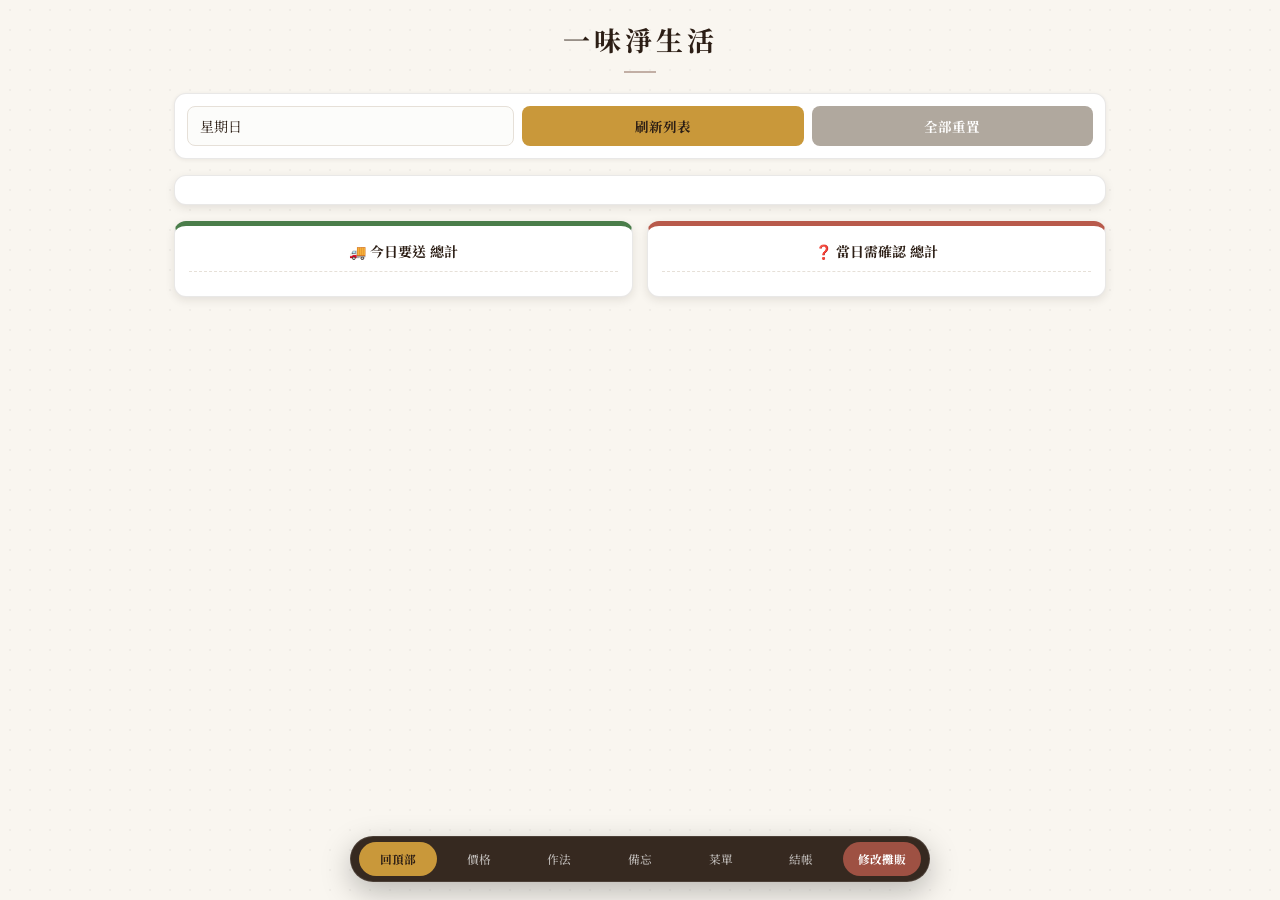
==== commit bbc02471: "index 改成要送跟要問的以及最上方顯示統計" ====
--- a/index.html
+++ b/index.html
@@ -11,13 +11,12 @@
 <body>
 
 <div class="page-header">
-    <h1>☕ 一味淨生活</h1>
+    <h1>一味淨生活</h1>
 </div>
 
 <script src="config.js"></script>
 <script src="main.js"></script>
 
-<!-- 控制列 -->
 <div class="controls">
     <select id="daySelect">
         <option value="1">星期一 (休)</option>
@@ -32,15 +31,13 @@
     <button class="btn" id="clearAllBtn" onclick="manualClearAll()">全部重置</button>
 </div>
 
-<!-- 攤販訂單（主區塊）-->
+<div class="summary-dashboard" id="summaryDashboard">
+    </div>
+
 <div class="stats-container">
     <div class="stat-box" style="border-top-color: var(--color-success);">
-        <h3>🏠 左右鄰居 總計</h3>
-        <div id="stats-neighbor"></div>
-    </div>
-    <div class="stat-box" style="border-top-color: var(--color-total-progress);">
-        <h3>🛵 其他區域 總計</h3>
-        <div id="stats-other"></div>
+        <h3>🚚 今日要送 總計</h3>
+        <div id="stats-deliver"></div>
     </div>
     <div class="stat-box" style="border-top-color: var(--color-accent);">
         <h3>❓ 當日需確認 總計</h3>
@@ -48,7 +45,6 @@
     </div>
 </div>
 
-<!-- 價目表（預設隱藏）-->
 <div id="menuReference" class="collapsible-section">
     <div class="compact-menu-section">
         <div class="compact-grid-title">☕ 義式基礎飲品</div>
@@ -70,7 +66,6 @@
     </div>
 </div>
 
-<!-- 作法 + 洗機流程（預設隱藏）-->
 <div class="collapsible-section" id="method">
     <div class="method-flex-container">
         <div class="price-card">
@@ -117,7 +112,6 @@
     </div>
 </div>
 
-<!-- 備忘 + 今日確認（移至頁面最後，預設隱藏）-->
 <div class="collapsible-section" id="memoSection">
     <div class="info-section">
         <h3>📝 常駐備忘</h3>
@@ -133,22 +127,16 @@
 
 <table id="menuTableBody" style="display: none;"></table>
 
-<!-- 底部導覽列 -->
 <nav class="bottom-nav">
     <button class="nav-btn nav-home" onclick="window.scrollTo({ top: 0, behavior: 'smooth' })">回頂部</button>
     <button class="nav-btn" onclick="toggleSection('menuReference', this)">價格</button>
     <button class="nav-btn" onclick="toggleSection('method', this)">作法</button>
     <button class="nav-btn" onclick="toggleSection('memoSection', this)">備忘</button>
-    
-    <!-- <button class="nav-btn" onclick="window.location.href='https://christypy.github.io/menu.html'">菜單</button>
-    <button class="nav-btn" onclick="window.location.href='https://christypy.github.io/been.html?mode=admin'">結帳</button> -->
     <button class="nav-btn" onclick="window.location.href='menu.html'">菜單</button>
     <button class="nav-btn" onclick="window.location.href='been.html?mode=admin'">結帳</button>
-    
     <button class="nav-btn nav-edit" onclick="openEditModal()">修改攤販</button>
 </nav>
 
-<!-- 修改攤販 Modal（保留原 main.js 的 style.display flex/none 控制）-->
 <div id="vendorEditModal" class="modal">
     <div class="modal-content">
         <div class="modal-header">✏️ 修改攤販品項</div>
@@ -175,33 +163,12 @@
                 </select>
             </div>
             <div class="modal-actions">
-                <button class="modal-btn modal-cancel"  onclick="closeEditModal()">取消</button>
+                <button class="modal-btn modal-cancel" onclick="closeEditModal()">取消</button>
                 <button class="modal-btn modal-confirm" onclick="submitVendorEdit()">確認修改</button>
             </div>
         </div>
     </div>
 </div>
-
-<!-- <script>
-function toggleSection(id, btn) {
-    const sections = ['menuReference', 'method', 'memoSection'];
-    const el = document.getElementById(id);
-    const isVisible = el.classList.contains('visible');
-
-    // 全部收起（包含 nav 高亮）
-    sections.forEach(s => {
-        document.getElementById(s).classList.remove('visible');
-    });
-    document.querySelectorAll('.nav-btn').forEach(b => b.classList.remove('nav-active'));
-
-    // 如果原本是收起的就展開，否則就維持收起（toggle 效果）
-    if (!isVisible) {
-        el.classList.add('visible');
-        if (btn) btn.classList.add('nav-active');
-        el.scrollIntoView({ behavior: 'smooth', block: 'start' });
-    }
-}
-</script> -->
 
 <script>
 // ══ 雲端價目表同步 ══
--- a/style.css
+++ b/style.css
@@ -78,6 +78,58 @@
     background: var(--secondary);
     margin: 10px auto 0;
     opacity: 0.5;
+}
+
+/* ── 🚀 新增：今日品項總計看板樣式 ────────────────── */
+.summary-dashboard {
+    background: var(--card-bg);
+    border: 1px solid var(--border);
+    border-radius: var(--border-radius-lg);
+    box-shadow: var(--shadow-medium);
+    padding: 14px;
+    margin-bottom: 16px;
+    display: grid;
+    grid-template-columns: repeat(2, 1fr);
+    gap: 8px;
+}
+@media (min-width: 480px) { .summary-dashboard { grid-template-columns: repeat(3, 1fr); } }
+@media (min-width: 768px) { .summary-dashboard { grid-template-columns: repeat(4, 1fr); } }
+
+.dashboard-pill {
+    display: flex;
+    justify-content: space-between;
+    align-items: center;
+    padding: 8px 12px;
+    background: #faf8f5;
+    border: 1px solid rgba(44,30,21,0.06);
+    border-radius: 8px;
+    font-size: 13.5px;
+}
+.dashboard-pill .pill-name {
+    color: var(--primary);
+    font-weight: 600;
+    overflow: hidden;
+    text-overflow: ellipsis;
+    white-space: nowrap;
+}
+.dashboard-pill .pill-count {
+    background: var(--secondary);
+    color: #fff;
+    font-weight: 700;
+    font-size: 13px;
+    padding: 2px 8px;
+    border-radius: 20px;
+    min-width: 28px;
+    text-align: center;
+    font-family: 'Playfair Display', serif;
+}
+/* 當全部做完時的流暢變色變換 */
+.dashboard-pill.all-done {
+    background: #f0f7f0;
+    border-color: rgba(74,125,74,0.15);
+}
+.dashboard-pill.all-done .pill-count {
+    background: var(--color-success);
 }
 
 /* ── 底部導覽列（膠囊風格，同 menu.html）─────────── */
@@ -171,15 +223,14 @@
 }
 .collapsible-section.visible { display: block; }
 
-/* ── 統計卡片 ────────────────────────────────────── */
+/* ── 統計卡片（改為兩欄/單欄響應式）───────────────── */
 .stats-container {
     display: grid;
     grid-template-columns: 1fr;
     gap: 14px;
     margin-bottom: 20px;
 }
-@media (min-width: 600px) { .stats-container { grid-template-columns: 1fr 1fr; } }
-@media (min-width: 900px) { .stats-container { grid-template-columns: 1fr 1fr 1fr; } }
+@media (min-width: 768px) { .stats-container { grid-template-columns: 1fr 1fr; } }
 
 .stat-box {
     background: var(--card-bg);
@@ -362,7 +413,6 @@
     align-items: flex-end;
     padding-bottom: 20px;
 }
-/* main.js 用 style.display='flex' 開啟，所以這裡不需要 .open class */
 .modal-content {
     background: var(--bg);
     border-radius: 18px;
@@ -407,7 +457,7 @@
     color: var(--primary);
     background: #fff;
     appearance: none;
-    flex: none; /* 覆蓋全域 select flex */
+    flex: none;
 }
 .modal-divider { height: 1px; background: var(--border); margin: 14px 0; }
 .modal-actions { display: flex; gap: 10px; }
@@ -426,21 +476,7 @@
 .modal-btn.modal-cancel  { background: #ede8e0; color: var(--secondary); }
 .modal-btn.modal-confirm { background: var(--primary); color: #fff; }
 
-/* ── 舊 class 相容（main.js 仍在用）────────────── */
 .modal-btn.cancel  { background: #ede8e0; color: var(--secondary); }
 .modal-btn.confirm { background: var(--primary); color: #fff; }
 
-/* ── 舊表格備用（隱藏）─────────────────────────── */
-#menuTableBody { display: none; }
-.menu-group-full { width: 100%; border-collapse: collapse; margin-top: 10px; background: #fff; border-radius: 8px; overflow: hidden; }
-.menu-group-full thead th { background-color: var(--secondary); color: white; padding: 10px 8px; font-size: 13px; text-align: center; }
-.menu-group-full tbody tr:nth-child(even) { background-color: #fafafa; }
-.menu-group-full tbody td { padding: 9px 8px; text-align: center; font-size: 13px; border-bottom: 1px solid #eee; }
-.menu-group-full td:first-child { font-weight: bold; color: var(--primary); }
-.menu-price { color: var(--color-danger); font-weight: bold; }
-.menu-price::before { content: '$'; font-size: 11px; }
-.menu-price:empty::before { content: ''; }
-.price-item { padding: 7px 10px; border-bottom: 1px solid #f0f0f0; display: flex; justify-content: space-between; align-items: center; font-size: 14px; }
-.price-item .p-name { color: #555; }
-.price-item .p-value { color: var(--color-danger); font-weight: bold; }
-.price-item .p-value::before { content: '$'; font-size: 12px; margin-right: 1px; }+#menuTableBody { display: none; }
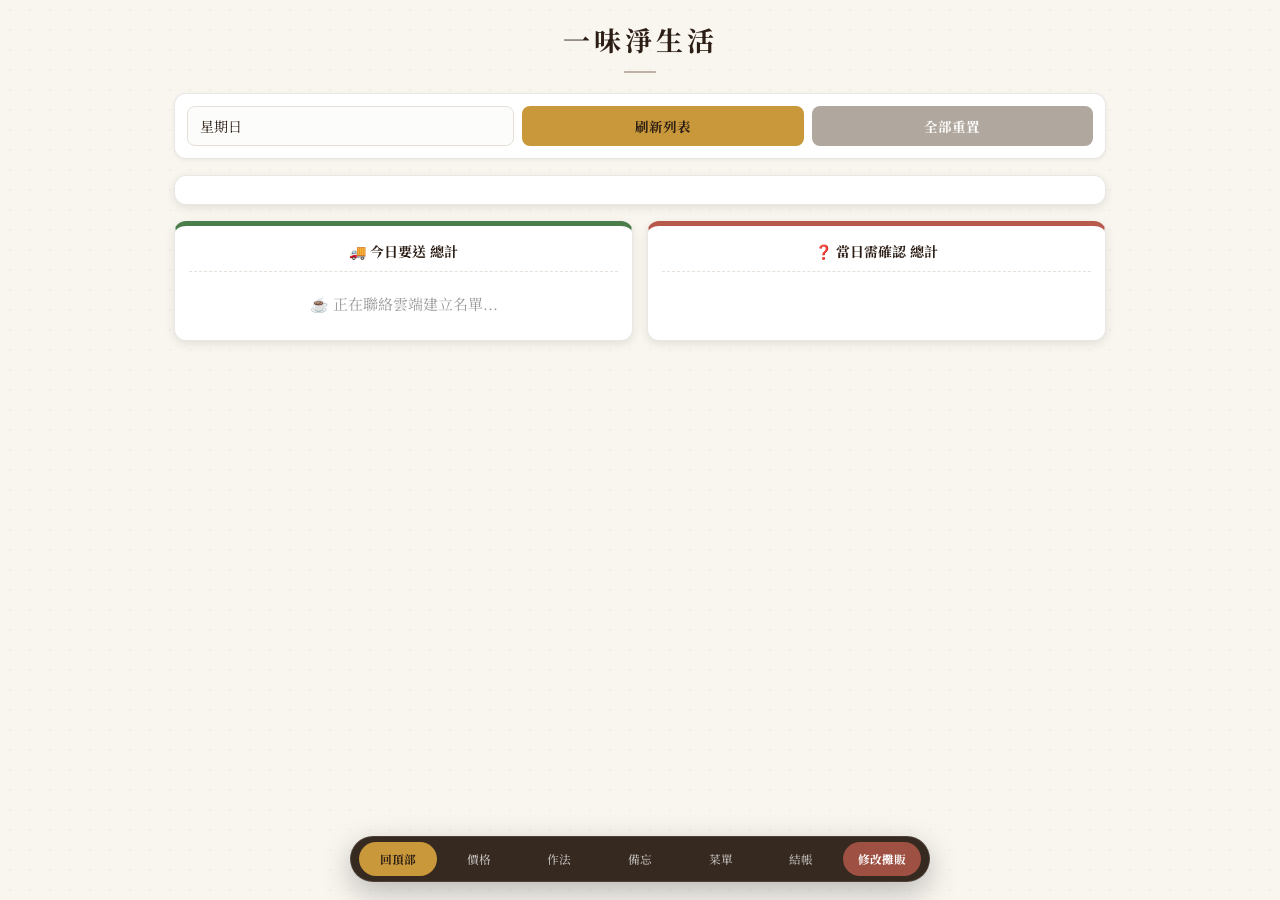
==== commit 7096a13d: "index和mian程式錯誤修改和config.js要保留" ====
--- a/index.html
+++ b/index.html
@@ -13,9 +13,6 @@
 <div class="page-header">
     <h1>一味淨生活</h1>
 </div>
-
-<script src="config.js"></script>
-<script src="main.js"></script>
 
 <div class="controls">
     <select id="daySelect">
@@ -169,6 +166,9 @@
         </div>
     </div>
 </div>
+
+<script src="config.js"></script>
+<script src="main.js"></script>
 
 <script>
 // ══ 雲端價目表同步 ══
@@ -275,9 +275,13 @@
 
     } catch (err) {
         console.error('雲端選單同步錯誤:', err);
-        document.getElementById('baseDrinksContainer').innerHTML = '<div class="cloud-loading-mini" style="color:red;">連線失敗，請重新整理</div>';
-        document.getElementById('otherItemsContainer').innerHTML = '<div class="cloud-loading-mini" style="color:red;">連線失敗</div>';
-        document.getElementById('singleBeansGrid').innerHTML     = '<div class="cloud-loading-mini" style="color:red;">單品豆載入失敗</div>';
+        // 雲端失敗時，若 CONFIG 靜態資料存在則已由 renderPrices() 填入，不需額外處理
+        const hasContent = document.getElementById('baseDrinksContainer').innerHTML.trim();
+        if (!hasContent || hasContent.includes('同步雲端')) {
+            document.getElementById('baseDrinksContainer').innerHTML = '<div class="cloud-loading-mini" style="color:red;">連線失敗，請重新整理</div>';
+            document.getElementById('otherItemsContainer').innerHTML = '<div class="cloud-loading-mini" style="color:red;">連線失敗</div>';
+        }
+        document.getElementById('singleBeansGrid').innerHTML = '<div class="cloud-loading-mini" style="color:red;">單品豆載入失敗</div>';
     }
 }
 
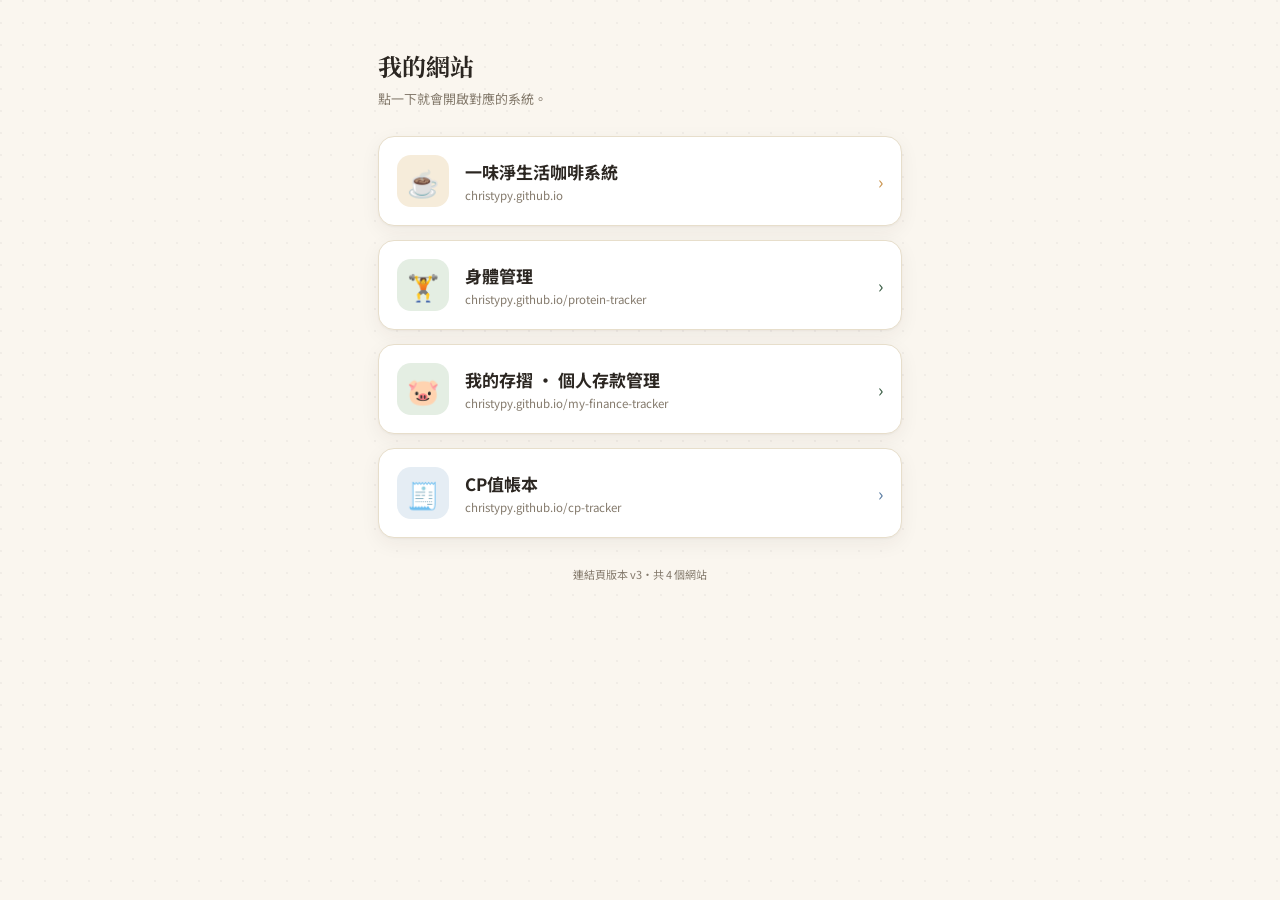
==== commit 605f3dd3: "更新網址coffee 和index" ====
--- a/index.html
+++ b/index.html
@@ -1,291 +1,175 @@
 <!DOCTYPE html>
-<html lang="zh-TW">
+<html lang="zh-Hant">
+
 <head>
-    <meta charset="UTF-8">
-    <meta name="viewport" content="width=device-width, initial-scale=1.0, maximum-scale=1.0, user-scalable=no">
-    <title>一味淨生活咖啡系統</title>
-    <link rel="preconnect" href="https://fonts.googleapis.com">
-    <link href="https://fonts.googleapis.com/css2?family=Noto+Serif+TC:wght@500;700&family=Playfair+Display:ital,wght@0,600;1,600&display=swap" rel="stylesheet">
-    <link rel="stylesheet" href="style.css">
+  <meta charset="UTF-8">
+  <meta name="viewport" content="width=device-width, initial-scale=1.0">
+  <title>我的網站</title>
+  <meta name="theme-color" content="#365a41">
+  <link rel="icon" type="image/svg+xml" href="data:image/svg+xml,%3Csvg xmlns='http://www.w3.org/2000/svg' viewBox='0 0 64 64'%3E%3Crect width='64' height='64' rx='14' fill='%23365a41'/%3E%3Cg fill='%23fff'%3E%3Crect x='14' y='14' width='16' height='16' rx='4'/%3E%3Crect x='34' y='14' width='16' height='16' rx='4'/%3E%3Crect x='14' y='34' width='16' height='16' rx='4'/%3E%3Crect x='34' y='34' width='16' height='16' rx='4'/%3E%3C/g%3E%3C/svg%3E">
+  <link rel="preconnect" href="https://fonts.googleapis.com">
+  <link rel="preconnect" href="https://fonts.gstatic.com" crossorigin>
+  <link href="https://fonts.googleapis.com/css2?family=Noto+Serif+TC:wght@700&family=Noto+Sans+TC:wght@400;500;700&display=swap" rel="stylesheet">
+  <style>
+    :root {
+      --paper: #FAF6EF;
+      --card: #FFFFFF;
+      --ink: #2B2621;
+      --ink-soft: #847A6C;
+      --line: #E7DECB;
+      --green: #365a41;
+      --green-tint: #E4EEE3;
+      --fat: #C9924B;
+      --fat-tint: #F6ECDA;
+      --blue: #5679A0;
+      --blue-tint: #E5EDF4;
+      --purple: #8A6BA1;
+      --purple-tint: #EFE8F3;
+      --radius: 16px;
+      --shadow: 0 1px 2px rgba(43, 38, 33, 0.04), 0 6px 20px rgba(43, 38, 33, 0.06);
+    }
+
+    * { box-sizing: border-box; }
+
+    html, body { margin: 0; padding: 0; }
+
+    body {
+      background: var(--paper);
+      color: var(--ink);
+      font-family: 'Noto Sans TC', sans-serif;
+      -webkit-font-smoothing: antialiased;
+      background-image: radial-gradient(circle at 1px 1px, rgba(43, 38, 33, 0.045) 1px, transparent 0);
+      background-size: 22px 22px;
+      min-height: 100vh;
+    }
+
+    .wrap {
+      max-width: 560px;
+      margin: 0 auto;
+      padding: 48px 18px 64px;
+    }
+
+    h1 {
+      font-family: 'Noto Serif TC', serif;
+      font-size: 24px;
+      margin: 0 0 6px;
+    }
+
+    .sub {
+      margin: 0 0 28px;
+      font-size: 13px;
+      color: var(--ink-soft);
+    }
+
+    .links {
+      display: flex;
+      flex-direction: column;
+      gap: 14px;
+    }
+
+    .link-card {
+      display: flex;
+      align-items: center;
+      gap: 16px;
+      padding: 18px;
+      background: var(--card);
+      border: 1px solid var(--line);
+      border-radius: var(--radius);
+      box-shadow: var(--shadow);
+      text-decoration: none;
+      color: inherit;
+      transition: transform .1s, border-color .15s;
+      -webkit-tap-highlight-color: transparent;
+    }
+
+    .link-card:hover { border-color: var(--accent); }
+    .link-card:active { transform: scale(0.98); }
+
+    .icon {
+      flex: none;
+      width: 52px;
+      height: 52px;
+      border-radius: 14px;
+      display: flex;
+      align-items: center;
+      justify-content: center;
+      font-size: 26px;
+      background: var(--tint);
+    }
+
+    .text { flex: 1; min-width: 0; }
+
+    .name {
+      font-size: 17px;
+      font-weight: 700;
+      line-height: 1.3;
+    }
+
+    .url {
+      margin-top: 3px;
+      font-size: 11.5px;
+      color: var(--ink-soft);
+      white-space: nowrap;
+      overflow: hidden;
+      text-overflow: ellipsis;
+    }
+
+    .arrow {
+      flex: none;
+      font-size: 18px;
+      color: var(--accent);
+    }
+
+    .cafe { --accent: var(--fat); --tint: var(--fat-tint); }
+    .body { --accent: var(--green); --tint: var(--green-tint); }
+    .value { --accent: var(--blue); --tint: var(--blue-tint); }
+  </style>
 </head>
+
 <body>
+  <div class="wrap">
+    <h1>我的網站</h1>
+    <p class="sub">點一下就會開啟對應的系統。</p>
 
-<div class="page-header">
-    <h1>一味淨生活</h1>
-</div>
+    <div class="links">
+      <a class="link-card cafe" href="https://christypy.github.io/">
+        <span class="icon">☕</span>
+        <span class="text">
+          <span class="name">一味淨生活咖啡系統</span>
+          <div class="url">christypy.github.io</div>
+        </span>
+        <span class="arrow">›</span>
+      </a>
 
-<div class="controls">
-    <select id="daySelect">
-        <option value="1">星期一 (休)</option>
-        <option value="2">星期二</option>
-        <option value="3">星期三</option>
-        <option value="4">星期四</option>
-        <option value="5">星期五</option>
-        <option value="6">星期六</option>
-        <option value="0">星期日</option>
-    </select>
-    <button id="refreshBtn" class="btn" onclick="initData(true)">刷新列表</button>
-    <button class="btn" id="clearAllBtn" onclick="manualClearAll()">全部重置</button>
-</div>
+      <a class="link-card body" href="https://christypy.github.io/protein-tracker/">
+        <span class="icon">🏋️</span>
+        <span class="text">
+          <span class="name">身體管理</span>
+          <div class="url">christypy.github.io/protein-tracker</div>
+        </span>
+        <span class="arrow">›</span>
+      </a>
 
-<div class="summary-dashboard" id="summaryDashboard">
+      <a class="link-card body" href="https://christypy.github.io/my-finance-tracker/">
+        <span class="icon">🐷</span>
+        <span class="text">
+          <span class="name">我的存摺 · 個人存款管理</span>
+          <div class="url">christypy.github.io/my-finance-tracker</div>
+        </span>
+        <span class="arrow">›</span>
+      </a>
+
+      <a class="link-card value" href="https://christypy.github.io/cp-tracker/">
+        <span class="icon">🧾</span>
+        <span class="text">
+          <span class="name">CP值帳本</span>
+          <div class="url">christypy.github.io/cp-tracker</div>
+        </span>
+        <span class="arrow">›</span>
+      </a>
     </div>
+    <p class="sub" style="margin:28px 0 0;text-align:center;font-size:11px;">連結頁版本 v3・共 4 個網站</p>
+  </div>
+</body>
 
-<div class="stats-container">
-    <div class="stat-box" style="border-top-color: var(--color-success);">
-        <h3>🚚 今日要送 總計</h3>
-        <div id="stats-deliver"></div>
-    </div>
-    <div class="stat-box" style="border-top-color: var(--color-accent);">
-        <h3>❓ 當日需確認 總計</h3>
-        <div id="stats-ask"></div>
-    </div>
-</div>
-
-<div id="menuReference" class="collapsible-section">
-    <div class="compact-menu-section">
-        <div class="compact-grid-title">☕ 義式基礎飲品</div>
-        <div class="multi-column-wrapper" id="baseDrinksContainer">
-            <div class="cloud-loading-mini">同步雲端飲品中...</div>
-        </div>
-    </div>
-    <div class="compact-menu-section">
-        <div class="compact-grid-title">📦 其他品項 / 周邊</div>
-        <div class="multi-column-wrapper" id="otherItemsContainer">
-            <div class="cloud-loading-mini">同步雲端品項中...</div>
-        </div>
-    </div>
-    <div class="compact-menu-section single-beans-section">
-        <div class="compact-grid-title">🫘 單品咖啡豆</div>
-        <div class="single-beans-grid-container" id="singleBeansGrid">
-            <div class="cloud-loading-mini">☕ 正在讀取雲端單品豆目錄...</div>
-        </div>
-    </div>
-</div>
-
-<div class="collapsible-section" id="method">
-    <div class="method-flex-container">
-        <div class="price-card">
-            <div class="price-card-header" style="background: var(--color-secondary);">📖 咖啡調製做法</div>
-            <div style="padding: 14px; font-size: 13.5px; line-height: 1.8;">
-                <div class="method-item-block">
-                    <strong style="color: var(--color-primary);">☕ 美式/拿鐵基底：</strong><br>
-                    18/19/20/21g 粉 → 萃取 1:2-3g 時間大落在: 20-35秒<br>
-                    ➔ <b>加糖版本：</b>加3g糖粉<br>
-                    ➔ <b>熱美式：</b>加熱水至九分滿<br>
-                    ➔ <b>冰美式：</b>冰塊全滿跟水八分滿+基底(試喝調濃度)<br>
-                    ➔ <b>氣泡冰美式：</b>濃縮加冰塊用蒸氣打3-5秒，再倒入整杯冰塊<br>
-                    ➔ <b>冰拿鐵：</b>牛奶230+冰塊120+基底(試喝調濃度)<br>
-                    ➔ <b>熱拿鐵：</b>牛奶230用鋼杯打熱後加至九分滿
-                </div>
-                <div class="method-item-block">
-                    <strong style="color: var(--color-primary);">淺焙美式：</strong><br>
-                    靜 or 果 8.5 刻度
-                </div>
-                <div class="method-item-block">
-                    <strong style="color: var(--color-primary);">🍵 抹茶歐蕾：</strong><br>
-                    粉 7g + 糖粉 6g + 熱水 60g 攪拌均勻，剩下用熱牛奶補滿。
-                </div>
-                <div class="method-item-block">
-                    <strong style="color: var(--color-primary);">🍫 可可歐蕾：</strong><br>
-                    粉 7g + 糖粉 6g + 熱牛奶一些攪拌均勻，剩下用熱牛奶補滿。
-                </div>
-            </div>
-        </div>
-        <div class="price-card">
-            <div class="price-card-header" style="background: #666;">🔧 每日洗咖啡機流程</div>
-            <div style="padding: 14px; font-size: 13.5px; line-height: 1.7;">
-                <ul style="padding-left: 18px; margin: 0;">
-                    <li style="margin-bottom: 6px;">卸下把手，將粉杯替換為<b>無孔逆洗杯</b>。</li>
-                    <li style="margin-bottom: 6px;">用<b>一字起子</b>轉開濾網螺絲，取下濾網清洗（小心燙，保管好螺絲）。</li>
-                    <li style="margin-bottom: 6px;">把手加入<b>一湯匙清潔粉</b>並扣回。</li>
-                    <li style="margin-bottom: 6px;">長按<b>「1 + 5」</b>按鈕啟動自動清洗。</li>
-                    <li style="margin-bottom: 6px;">洗完將水倒掉，重複<b>「1 + 5」</b>清洗至無泡泡。</li>
-                    <li style="margin-bottom: 6px;">卸下把手，鎖回螺絲與濾網，換回原本有孔粉杯。</li>
-                    <li style="margin-bottom: 0;">清水跑幾次觀察是否無泡沫。</li>
-                </ul>
-            </div>
-        </div>
-    </div>
-</div>
-
-<div class="collapsible-section" id="memoSection">
-    <div class="info-section">
-        <h3>📝 常駐備忘</h3>
-        <ul id="staticMemoList">
-            <li><b>恐龍嫩仙草：</b>環保杯熱美式</li>
-            <li><b>內衣店老闆：</b>熱拿鐵</li>
-            <li><b>芭樂：</b>熱拿鐵 + 糖(3g)</li>
-            <li><b>吳家阿婆：</b>熱牛奶(比平常更燙)</li>
-        </ul>
-        <ul id="dynamicMemoList"></ul>
-    </div>
-</div>
-
-<table id="menuTableBody" style="display: none;"></table>
-
-<nav class="bottom-nav">
-    <button class="nav-btn nav-home" onclick="window.scrollTo({ top: 0, behavior: 'smooth' })">回頂部</button>
-    <button class="nav-btn" onclick="toggleSection('menuReference', this)">價格</button>
-    <button class="nav-btn" onclick="toggleSection('method', this)">作法</button>
-    <button class="nav-btn" onclick="toggleSection('memoSection', this)">備忘</button>
-    <button class="nav-btn" onclick="window.location.href='menu.html'">菜單</button>
-    <button class="nav-btn" onclick="window.location.href='been.html?mode=admin'">結帳</button>
-    <button class="nav-btn nav-edit" onclick="openEditModal()">修改攤販</button>
-</nav>
-
-<div id="vendorEditModal" class="modal">
-    <div class="modal-content">
-        <div class="modal-header">✏️ 修改攤販品項</div>
-        <div class="modal-body">
-            <div class="modal-group">
-                <label for="modalVendorSelect">攤販 / 姓名</label>
-                <select id="modalVendorSelect" onchange="onModalVendorChange()"></select>
-            </div>
-            <div class="modal-divider"></div>
-            <div class="modal-group">
-                <label for="modalItemSelect">更換品項</label>
-                <select id="modalItemSelect">
-                    <option value="大拿鐵">大拿鐵</option>
-                    <option value="大熱美">大熱美</option>
-                    <option value="大熱拿">大熱拿</option>
-                    <option value="冰手沖">冰手沖</option>
-                    <option value="冰美式">冰美式</option>
-                    <option value="冰拿鐵">冰拿鐵</option>
-                    <option value="冰拿鐵加糖">冰拿鐵加糖</option>
-                    <option value="熱手沖">熱手沖</option>
-                    <option value="熱美式">熱美式</option>
-                    <option value="熱拿鐵">熱拿鐵</option>
-                    <option value="熱拿鐵加糖">熱拿鐵加糖</option>
-                </select>
-            </div>
-            <div class="modal-actions">
-                <button class="modal-btn modal-cancel" onclick="closeEditModal()">取消</button>
-                <button class="modal-btn modal-confirm" onclick="submitVendorEdit()">確認修改</button>
-            </div>
-        </div>
-    </div>
-</div>
-
-<script src="config.js"></script>
-<script src="main.js"></script>
-
-<script>
-// ══ 雲端價目表同步 ══
-const CLOUD_MENU_URL = "https://docs.google.com/spreadsheets/d/e/2PACX-1vSEiSHdIF1FlVgrSp5r8DhCDnTKAVhfRjXPIizNQ_d5kK_FFUQJfQKhQG1YXe3ViIdExAiUnAPlKCO-/pub?gid=250388087&single=true&output=csv";
-
-function parseCSV(text) {
-    const rows = [];
-    const lines = text.split(/\r?\n/);
-    for (const line of lines) {
-        if (!line.trim()) continue;
-        const row = [];
-        let current = '';
-        let inQuote = false;
-        for (let i = 0; i < line.length; i++) {
-            const ch = line[i];
-            if (ch === '"') {
-                if (inQuote && line[i+1] === '"') { current += '"'; i++; }
-                else inQuote = !inQuote;
-            } else if (ch === ',' && !inQuote) {
-                row.push(current.trim());
-                current = '';
-            } else {
-                current += ch;
-            }
-        }
-        row.push(current.trim());
-        rows.push(row);
-    }
-    return rows;
-}
-
-function getRoastInfo(raw) {
-    if (!raw) return null;
-    const r = raw.trim();
-    if (!r) return null;
-    const lower = r.toLowerCase();
-    if (lower.includes('light') || lower.includes('淺') || r === 'lr') return { label: '淺焙', cls: 'roast-light' };
-    if (lower.includes('dark')  || lower.includes('深') || r === 'dr') return { label: '深焙',  cls: 'roast-dark'  };
-    if (lower.includes('medium')|| lower.includes('中') || r === 'mr') return { label: '中焙',  cls: 'roast-medium'};
-    return { label: r, cls: 'roast-default' };
-}
-
-async function fetchCloudMenu() {
-    try {
-        const res = await fetch(CLOUD_MENU_URL + '&t=' + Date.now());
-        if (!res.ok) throw new Error('價目表連線失敗');
-        const csvText = await res.text();
-        const lines = parseCSV(csvText);
-
-        let classicHTML = '', otherHTML = '', singleHTML = '';
-
-        for (let i = 1; i < lines.length; i++) {
-            const row = lines[i];
-            if (!row || row.length < 3 || !row[0]) continue;
-
-            const type      = row[0].trim();
-            const name      = (row[2] || '').trim();
-            const takePrice = (row[8] || '').trim();
-            const statusRaw = (row[12] || '').trim();
-
-            if (type === 'classic') {
-                classicHTML += `
-                    <div class="mini-price-item">
-                        <span class="p-name">${name}</span>
-                        <span class="p-cost">$${takePrice || '0'}</span>
-                    </div>`;
-            } else if (type === 'other') {
-                otherHTML += `
-                    <div class="mini-price-item">
-                        <span class="p-name">${name}</span>
-                        <span class="p-cost">$${takePrice || '0'}</span>
-                    </div>`;
-            } else if (type === 'single') {
-                if (statusRaw !== '1' && statusRaw !== '上架') continue;
-
-                const stayPrice  = (row[9]  || '').trim();
-                const poundPrice = (row[10] || '').trim();
-                const dripPrice  = (row[11] || '').trim();
-                const roastRaw   = (row[5]  || '').trim();
-
-                const roastInfo  = getRoastInfo(roastRaw);
-                const roastBadge = roastInfo
-                    ? `<span class="roast-badge ${roastInfo.cls}">${roastInfo.label}</span>` : '';
-
-                singleHTML += `
-                    <div class="bean-compact-card">
-                        <div class="bean-title-row">
-                            <span class="bean-title-line">🫘 ${name}</span>
-                            ${roastBadge}
-                        </div>
-                        <div class="bean-specs-row">
-                            <div class="square-badge ${!takePrice  ? 'is-empty' : ''}"><span class="sq-lbl">外帶</span><span class="sq-prc">$${takePrice}</span></div>
-                            <div class="square-badge ${!stayPrice  ? 'is-empty' : ''}"><span class="sq-lbl">內用</span><span class="sq-prc">$${stayPrice}</span></div>
-                            <div class="square-badge ${!poundPrice ? 'is-empty' : ''}"><span class="sq-lbl">半磅</span><span class="sq-prc">$${poundPrice}</span></div>
-                            <div class="square-badge ${!dripPrice  ? 'is-empty' : ''}"><span class="sq-lbl">濾掛</span><span class="sq-prc">$${dripPrice}</span></div>
-                        </div>
-                    </div>`;
-            }
-        }
-
-        document.getElementById('baseDrinksContainer').innerHTML = classicHTML || '<div class="cloud-loading-mini">暫無品項</div>';
-        document.getElementById('otherItemsContainer').innerHTML = otherHTML   || '<div class="cloud-loading-mini">暫無品項</div>';
-        document.getElementById('singleBeansGrid').innerHTML     = singleHTML  || '<div class="cloud-loading-mini">暫無單品供應</div>';
-
-    } catch (err) {
-        console.error('雲端選單同步錯誤:', err);
-        // 雲端失敗時，若 CONFIG 靜態資料存在則已由 renderPrices() 填入，不需額外處理
-        const hasContent = document.getElementById('baseDrinksContainer').innerHTML.trim();
-        if (!hasContent || hasContent.includes('同步雲端')) {
-            document.getElementById('baseDrinksContainer').innerHTML = '<div class="cloud-loading-mini" style="color:red;">連線失敗，請重新整理</div>';
-            document.getElementById('otherItemsContainer').innerHTML = '<div class="cloud-loading-mini" style="color:red;">連線失敗</div>';
-        }
-        document.getElementById('singleBeansGrid').innerHTML = '<div class="cloud-loading-mini" style="color:red;">單品豆載入失敗</div>';
-    }
-}
-
-window.addEventListener('DOMContentLoaded', fetchCloudMenu);
-</script>
-</body>
-</html>+</html>
